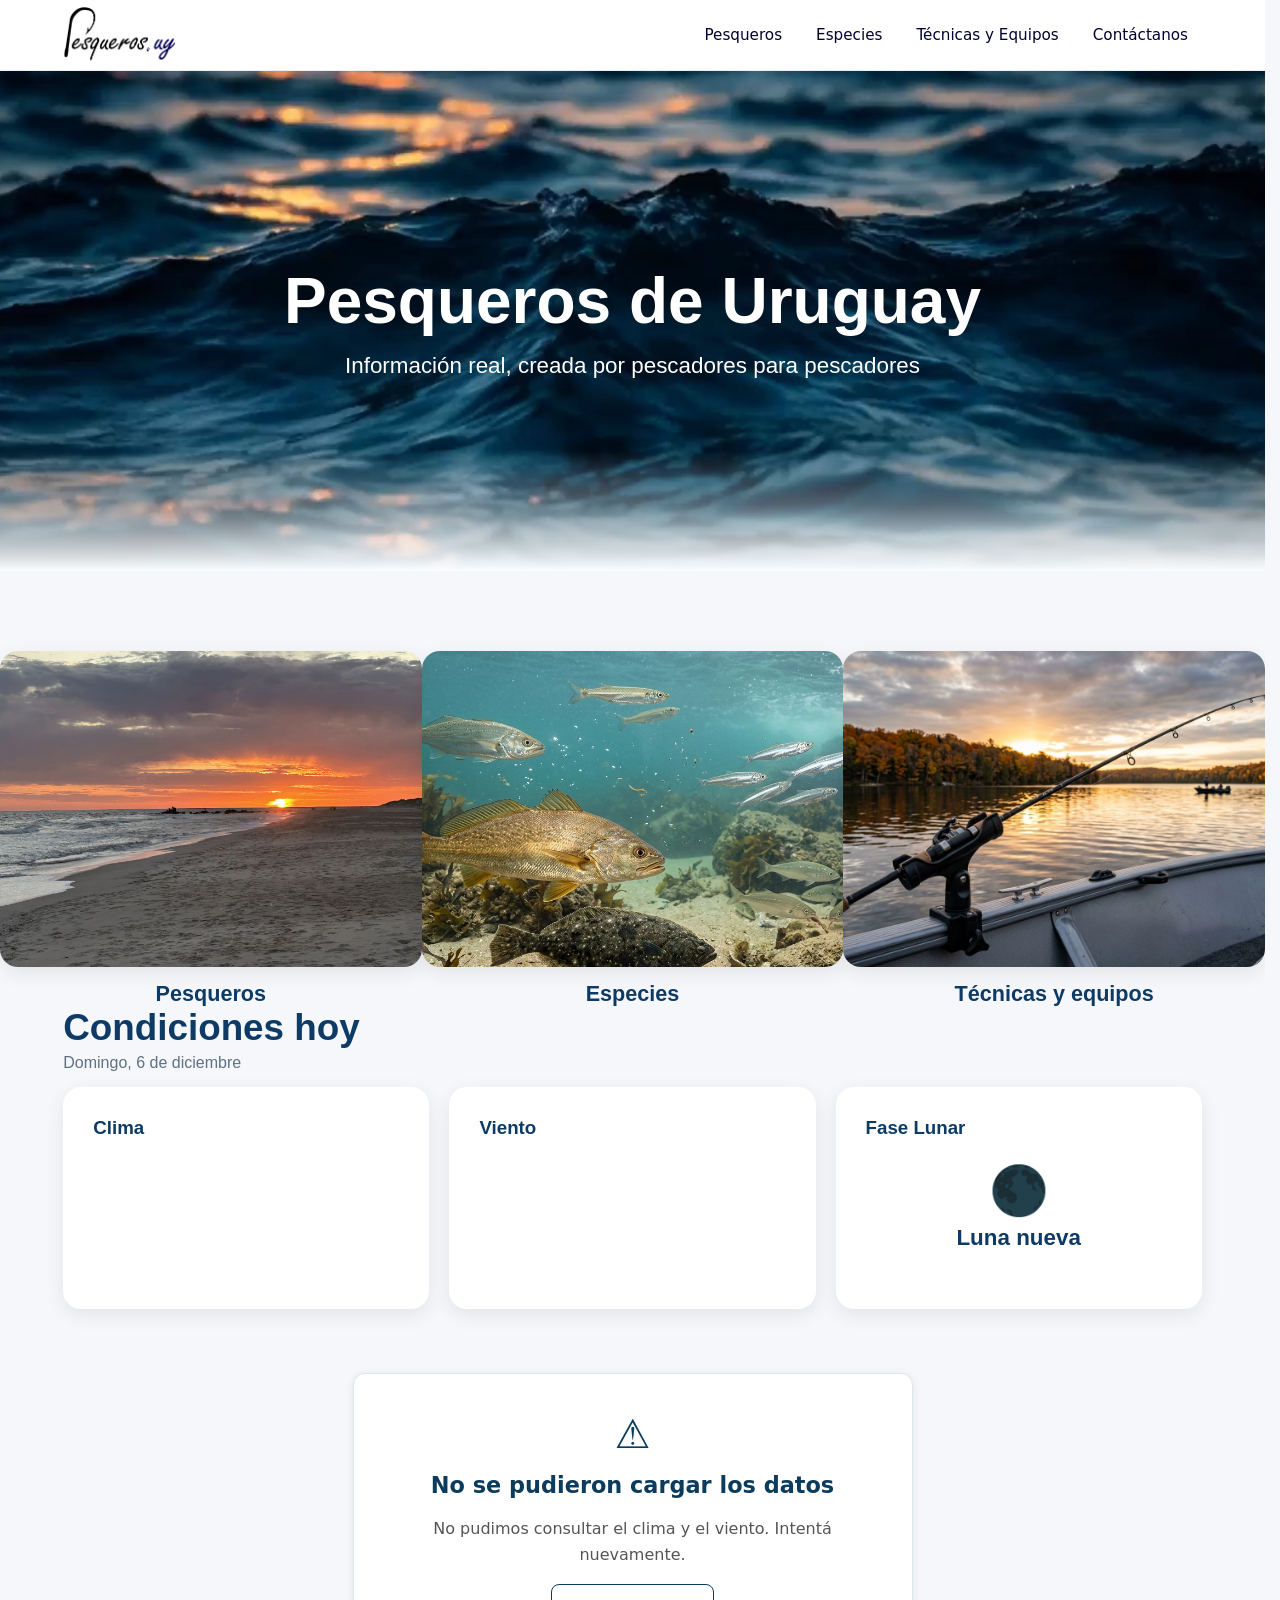
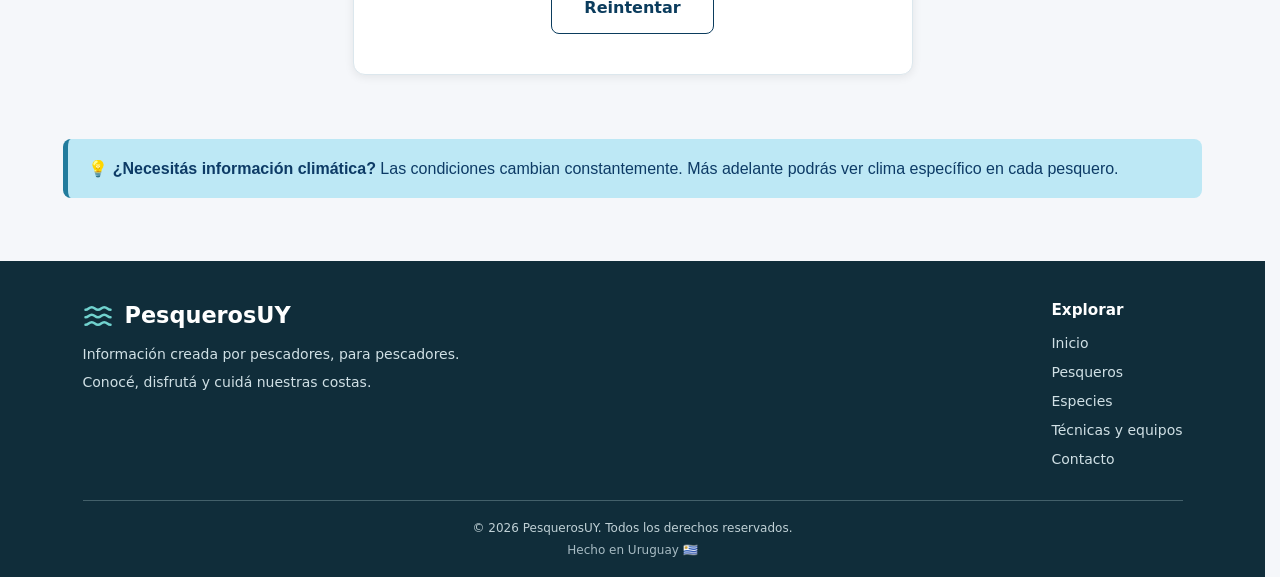
==== index.html @ a1a69962 "Cambios en las cards de index" ====
<!DOCTYPE html>
<html lang="es">

<head>
    <meta charset="UTF-8">
    <meta name="viewport" content="width=device-width, initial-scale=1.0">
    <title>Pesqueros de Uruguay</title>

    <link rel="stylesheet" href="css/home.css">
    <link rel="stylesheet" href="css/navbar.css">
    <link rel="stylesheet" href="css/estado-datos.css">
    <link rel="stylesheet" href="css/footer.css">
</head>

<body>

    <!-- NAVBAR -->
    <header>
        <div id="navbar-container"></div>
    </header>

    <!-- HERO -->

    <section class="hero">

        <video class="hero-video" autoplay muted loop playsinline preload="auto" poster="Fotos/General/hero.webp">
            <source src="video/hero.mp4?v=2" type="video/mp4">
        </video>

        <div class="hero-overlay">
            <h1>Pesqueros de Uruguay</h1>

            <p>
                Información real, creada por pescadores para pescadores
            </p>
        </div>

    </section>


    <!-- EXPLORAR -->


    <div class="explore-grid">

        <a href="pesqueros.html" class="guide-card">
            <div class="guide-image">
                <img src="Fotos/pesqueros/MuellePiedraLisa.webp" alt="" loading="lazy">
            </div>
            <h3>Pesqueros</h3>
        </a>

        <a href="especies.html" class="guide-card">
            <div class="guide-image">
                <img src="Fotos/General/especiesCardIndex.webp" alt="" loading="lazy">
            </div>
            <h3>Especies</h3>
        </a>

        <a href="tecnicas.html" class="guide-card">
            <div class="guide-image">
                <img src="Fotos/General/cardTyE.webp" alt="" loading="lazy">
            </div>
            <h3>Técnicas y equipos</h3>
        </a>

    </div>


    <!-- INFORMACIÓN DEL DÍA -->

    <section class="container">
        <h2>Condiciones hoy</h2>

        <p id="fecha" class="info-date"></p>

        <div class="info-grid">

            <div class="card">
                <h3>Clima</h3>

                <div class="weather-content">
                    <span id="weather-icon">--</span>
                    <strong id="weather-condition">--</strong>
                    <span id="temperature">--°C</span>
                </div>
            </div>

            <div class="card">
                <h3>Viento</h3>

                <div class="wind-content">
                    <div class="wind-direction-group">
                        <strong id="wind-direction">--</strong>
                        <span id="wind-arrow" class="wind-arrow">↑</span>
                    </div>

                    <span class="wind-speed">
                        <span id="wind-speed">--</span> km/h
                    </span>
                </div>
            </div>

            <div class="card">
                <h3>Fase Lunar</h3>

                <div class="moon-content">
                    <span id="moon-icon"></span>
                    <strong id="fase-lunar">Cargando...</strong>
                </div>
            </div>

        </div>
        <div id="estado-meteorologia" role="status" aria-live="polite" hidden></div>



        <div class="alert-box">

            💡 <strong>¿Necesitás información climática?</strong>

            Las condiciones cambian constantemente.
            Más adelante podrás ver clima específico en cada pesquero.

        </div>

    </section>


    <!-- FOOTER -->
    <div id="footer-container"></div>

    <script src="js/datos.js"></script>
    <script src="js/home.js"></script>
    <script src="js/navbar.js"></script>
    <script src="js/footer.js"></script>

</body>

</html>
---- css/home.css ----
*{
    margin:0;
    padding:0;
    box-sizing:border-box;
}

body{
    font-family:Segoe UI, sans-serif;
    background:#f5f7fa;
    color:#0d3b66;
}

.container{
    width:min(1200px,90%);
    margin:auto;
    margin-bottom: 5%;
}

/* Efecto de scroll del hero */

.hero-video {
    transform: translateY(var(--hero-video-y, 0px))
               scale(1.12);
}

.hero-overlay {
    opacity: var(--hero-text-opacity, 1);
    transform: translateY(var(--hero-text-y, 0px));
}

/* Reducir efectos en móviles y para usuarios
   que prefieren menos movimiento */

@media (max-width: 700px),
       (prefers-reduced-motion: reduce) {
    .hero-video,
    .hero-overlay {
        transform: none;
    }

    .hero-overlay {
        opacity: 1;
    }
}


/* Clase que añadiremos con JavaScript para mostrar el menú */


.hero {
    position: relative;
    background-color: #0a3d62;
    height: 500px;
    display: flex;
    justify-content: center;
    align-items: center;
    text-align: center;
    overflow: hidden;
}

.hero-video {
    position: absolute;
    inset: 0;

    width: 100%;
    height: 100%;

    object-fit: cover;
    object-position: center;

    z-index: 0;
}

.hero::after {
  content: "";
  position: absolute;
  left: 0;
  right: 0;
  bottom: 0;
  height: 120px;
  pointer-events: none;
  z-index: 2;
  background: linear-gradient(
    to bottom,
    rgba(238, 242, 244, 0) 0%,
    rgba(238, 242, 244, 0.35) 45%,
    rgba(238, 242, 244, 0.75) 75%,
    #fafdff 100%
  );
}

.hero-overlay {
    position: relative;
    z-index: 2;

    padding: 0 20px;
}

.hero h1{
    color:white;
    font-size:4rem;
}

.hero p{
    color:white;
    margin-top:15px;
    font-size:1.4rem;
}

.intro{
    text-align:center;
    padding:60px 0;
    max-width:900px;
}

section{
    margin-bottom:80px;
}

h2{
    font-size:2.3rem;
    margin-bottom:25px;
    
}

.info-grid{
    display:grid;
    grid-template-columns:repeat(3, 1fr);
    gap:20px;
}


.info-date {
    margin-top: -20px;
    margin-bottom: 15px;
    color: #5f7183;
    font-size: 1rem;
}

.card {
    min-height: 220px;
}

.weather-content,
.wind-content,
.moon-content {
    min-height: 140px;

    display: flex;
    flex-direction: column;
    justify-content: center;
    align-items: center;

    gap: 10px;

    text-align: center;
}


/* CLIMA */

#weather-icon {
    font-size: 3rem;
    line-height: 1;
}

#weather-condition {
    font-size: 1.25rem;
}

#temperature {
    font-size: 1.1rem;
    color: #5f7183;
}


/* VIENTO */

.wind-direction-group {
    display: flex;
    align-items: center;
    gap: 12px;
}

#wind-direction,
.wind-arrow {
    font-size: 2.5rem;
    font-weight: 700;
    line-height: 1;
}

.wind-arrow {
    display: inline-block;
    transform-origin: center;
}

.wind-speed {
    font-size: 1.1rem;
    color: #5f7183;
}


/* LUNA */

#moon-icon {
    font-size: 3rem;
    line-height: 1;
}

#fase-lunar {
    font-size: 1.4rem;
}

.card{
    background:white;
    padding:30px;
    border-radius:18px;

    box-shadow:
    0 6px 20px rgba(0,0,0,.08);
}

.alert-box{
    margin-top:25px;

    background:#bde8f5;

    border-left:5px solid #227c9d;

    padding:20px;

    border-radius:8px;
}



/* CARDS EXPLORAR */

.explore-grid {
    display: grid;
    grid-template-columns: repeat(3, minmax(0, 1fr));
}

.guide-card {
    display: block;
    color: #0d3b66;
    text-decoration: none;
}

.guide-image {
    aspect-ratio: 4 / 3;
    overflow: hidden;
    border-radius: 18px;
    box-shadow: 0 6px 20px rgba(0, 0, 0, 0.08);
}

.guide-image img {
    display: block;
    width: 100%;
    height: 100%;
    object-fit: cover;
    transition: transform 0.5s ease;
}

.guide-card h3 {
    margin: 14px 0 0;
    text-align: center;
    font-size: 1.35rem;
    font-weight: 600;
}

/* Efecto zoom */
@media (hover: hover) and (pointer: fine) {
    .guide-card:hover .guide-image img {
        transform: scale(1.07);
    }

    .guide-card:hover h3 {
        color: #227c9d;
    }
}

/* Navegación con teclado */
.guide-card:focus-visible {
    outline: 3px solid #227c9d;
    outline-offset: 5px;
    border-radius: 18px;
}

/* Responsive */
@media (max-width: 900px) {
    .explore-grid {
        grid-template-columns: repeat(2, minmax(0, 1fr));
        gap: 20px;
    }
}

@media (max-width: 600px) {
    .explore-grid {
        grid-template-columns: 1fr;
    }
}

/* Accesibilidad */
@media (prefers-reduced-motion: reduce) {
    .guide-image img {
        transition: none;
    }

    .guide-card:hover .guide-image img {
        transform: none;
    }
}



@media(max-width:900px){

    .hero h1{
        font-size:2.5rem;
    }

    .info-grid{
        grid-template-columns:1fr;
    }

}

@media (max-width: 600px) {

    .container {
        width: 92%;
    }

    .hero {
        height: 380px;
        padding: 0 20px;
    }

    .hero h1 {
        font-size: 2rem;
        line-height: 1.15;
    }

    .hero p {
        font-size: 1.05rem;
    }

    .intro {
        padding: 40px 0;
    }

    section {
        margin-bottom: 50px;
    }

    h2 {
        font-size: 1.8rem;
        margin-bottom: 20px;
    }

    .card {
        padding: 20px;
    }

    .departamento-card {
        padding: 20px;
    }
}
---- css/navbar.css ----
html {
    scrollbar-gutter: stable;
}

/* --- Reset y Variables básicas --- */
[hidden] {
    display: none !important;
}

:root {
    --color-primary: #0a3d62;
    /* El azul oscuro de tu texto */
    --color-border: #eceff1;
    /* El gris sutil de las líneas divisorias */
    --bg-white: #ffffff;
}

/* Reset general */
*, *::before, *::after {
    box-sizing: border-box;
}

html, body {
    margin: 0;
}

body {
    padding: 0;
}

#navbar-container {
    margin: 0;
    box-shadow: 0 2px 5px rgba(0, 0, 0, 0.08);
}

.main-header {
    position: relative;
    display: flex;
    align-items: center;

    padding: 6px clamp(20px, 5vw, 70px);

    background-color: var(--bg-white);
    border-bottom: 1px solid var(--color-border);

    font-family: system-ui, -apple-system, BlinkMacSystemFont,
        'Segoe UI', Roboto, Oxygen, Ubuntu, Cantarell,
        'Open Sans', 'Helvetica Neue', sans-serif;

    z-index: 100;
}

/* --- Logo --- */
.logo-container {
    flex-shrink: 0;
}

.logo-container a {
    display: flex;
    align-items: center;
}

.logo {
    display: block;
    width: auto;
    height: 58px;

    transition: transform 0.2s ease;
}

.logo:hover {
    transform: scale(1.03);
}

.logo:hover {
    cursor: pointer;
    transform: scale(1.05);

}

/* --- Botón Hamburguesa Estilo Recuadro --- */
.menu-toggle {
    background: transparent;
    border: 2px solid #000000;
    border-radius: 6px;
    padding: 8px 10px;
    cursor: pointer;

    display: none;

    align-items: center;
    justify-content: center;
    transition: all 0.2s ease;
}

.burger-icon {
    width: 22px;
    height: 16px;
    display: flex;
    flex-direction: column;
    justify-content: space-between;
    position: relative;
}

.bar {
    width: 100%;
    height: 2px;
    background-color: var(--color-primary);
    transition: all 0.3s ease;
}

/* --- Animación a la "X" al abrir --- */
.menu-toggle.active .bar:nth-child(1) {
    transform: translateY(7px) rotate(45deg);
}

.menu-toggle.active .bar:nth-child(2) {
    opacity: 0;
}

.menu-toggle.active .bar:nth-child(3) {
    transform: translateY(-7px) rotate(-45deg);
}

/* --- Menú Desplegable (Cae desde arriba) --- */
.nav-menu {
    position: static;

    width: auto;
    max-height: none;
    overflow: visible;
    margin-left: auto;

    background-color: transparent;
    box-shadow: none;
}

/* Cuando se activa, toma la altura necesaria para mostrar los links */
.nav-menu.active {
    max-height: 300px;
    /* Ajustalo según el espacio de tus links */
}

.nav-menu ul {
    display: flex;
    align-items: center;
    gap: 0.5rem;

    list-style: none;
    margin: 0;
    padding: 0;
}

.nav-menu ul li {
    border-bottom: none;
}

.nav-menu ul li a {
    display: block;
    padding: 10px 13px;

    text-decoration: none;
    color: #000330;

    font-size: 0.95rem;
    font-weight: 500;

    white-space: nowrap;

    border-radius: 6px;

    transition:
        background 0.2s ease,
        color 0.2s ease;
}

/* Efecto hover opcional */
.nav-menu ul li a:hover {
    background-color: #f8f9fa;
    color: var(--color-primary);
}

@media (max-width: 900px) {

    .main-header {
        justify-content: space-between;
        padding: 5px 15px;
    }

    .logo {
        height: 52px;
    }

    .menu-toggle {
        display: flex;
    }

    .nav-menu {
        position: absolute;
        top: 100%;
        left: 0;

        width: 100%;
        max-height: 0;
        overflow: hidden;

        margin-left: 0;

        background-color: var(--bg-white);

        box-shadow: 0 4px 6px rgba(0, 0, 0, 0.05);

        transition: max-height 0.3s ease-in-out;
    }

    .nav-menu.active {
        max-height: 300px;
    }

    .nav-menu ul {
        display: block;
    }

    .nav-menu ul li {
        border-bottom: 1px solid var(--color-border);
    }

    .nav-menu ul li a {
        padding: 18px 25px;
        border-radius: 0;
    }
}
---- css/estado-datos.css ----
/* Estados compartidos: paleta, bordes y botones de las cards y listados. */
.estado-datos {
    --estado-azul: #0b3c5d;
    box-sizing: border-box;
    display: flex;
    flex-direction: column;
    align-items: center;
    gap: 1rem;
    width: min(560px, calc(100% - 2rem));
    margin: clamp(2rem, 6vw, 4rem) auto;
    padding: clamp(1.5rem, 5vw, 2.5rem);
    background: var(--bg-white, #fff);
    border: 1px solid #dce7ed;
    border-radius: 12px;
    box-shadow: 0 2px 10px rgba(0, 0, 0, 0.08);
    color: var(--estado-azul);
    font-family: system-ui, -apple-system, BlinkMacSystemFont, "Segoe UI", Roboto, Arial, sans-serif;
    text-align: center;
    overflow-wrap: anywhere;
}

.estado-datos[hidden] {
    display: none !important;
}

.estado-datos--carga {
    min-height: 220px;
    justify-content: center;
    background: transparent;
    border: 0;
    box-shadow: none;
}

.estado-datos__icono {
    font-size: 2.5rem;
    line-height: 1;
}

.estado-datos__pez {
    display: flex;
    justify-content: center;
    align-items: center;
    max-width: 100%;
}

.estado-datos__pez-svg {
    display: block;
    width: 110px;
    max-width: 100%;
    height: auto;
    transform-origin: center;
    animation: estado-datos-nadar 2.8s ease-in-out infinite;
}

.estado-datos__pez-cuerpo { fill: #1f7a8c; }
.estado-datos__pez-aleta { fill: #155e75; }
.estado-datos__pez-ojo { fill: #0f172a; }

.estado-datos__pez-cola {
    fill: #155e75;
    transform-box: view-box;
    transform-origin: 30px 45px;
    animation: estado-datos-cola 0.9s ease-in-out infinite;
}

.estado-datos__pez-boca {
    fill: none;
    stroke: #0f172a;
    stroke-width: 2.2;
    stroke-linecap: round;
}

.estado-datos__spinner {
    width: 28px;
    height: 28px;
    border: 3px solid #dce7ed;
    border-top-color: var(--estado-azul);
    border-radius: 50%;
    animation: estado-datos-girar 0.9s linear infinite;
}

.estado-datos__titulo {
    margin: 0;
    color: var(--estado-azul);
    font-size: clamp(1.2rem, 3vw, 1.4rem);
    line-height: 1.35;
    font-weight: 600;
}

.estado-datos__texto {
    margin: 0;
    color: #555;
    font-size: 1rem;
    line-height: 1.6;
}

.estado-datos__accion {
    display: inline-flex;
    align-items: center;
    justify-content: center;
    max-width: 100%;
    min-height: 44px;
    padding: 0.8rem 2rem;
    border: 1px solid var(--estado-azul);
    border-radius: 8px;
    background: transparent;
    color: var(--estado-azul);
    font: inherit;
    font-weight: 600;
    line-height: 1.4;
    text-decoration: none;
    cursor: pointer;
    transition: background-color 0.2s ease, color 0.2s ease;
}

.estado-datos__accion:hover {
    background: var(--estado-azul);
    color: white;
}

.estado-datos__accion:focus-visible {
    outline: 3px solid #16739a;
    outline-offset: 4px;
}


@keyframes estado-datos-girar {
    to { transform: rotate(360deg); }
}

@keyframes estado-datos-nadar {
    0%, 50%, 100% { transform: translate(0, 0) rotate(0deg); }
    25% { transform: translate(4px, -2px) rotate(1deg); }
    75% { transform: translate(-4px, 2px) rotate(-1deg); }
}

@keyframes estado-datos-cola {
    0%, 50%, 100% { transform: rotate(0deg); }
    25% { transform: rotate(6deg); }
    75% { transform: rotate(-6deg); }
}

@media (max-width: 480px) {
    .estado-datos__accion {
        width: 100%;
        padding-inline: 1rem;
    }
}

@media (prefers-reduced-motion: reduce) {
    .estado-datos__spinner,
    .estado-datos__pez-svg,
    .estado-datos__pez-cola { animation: none; }
    .estado-datos__accion { transition: none; }
}

[hidden] {
    display: none !important;
}
---- css/footer.css ----
/* FOOTER */
.site-footer {
    background-color: #102D3A;
    color: #D0E0E5;
    font-family: system-ui, sans-serif;
    padding: 40px 24px 20px;
}

.footer-inner {
    max-width: 1100px;
    margin: 0 auto;
}

/* Contenido principal */
.footer-main {
    display: grid;
    grid-template-columns: 1fr auto;
    gap: 60px;
    padding-bottom: 32px;
}

/* Identidad */
.footer-brand {
    display: flex;
    align-items: center;
    gap: 12px;
    margin-bottom: 12px;
}

.footer-brand svg {
    width: 30px;
    height: 30px;
    color: #71D2CE;
    flex-shrink: 0;
}

.site-footer .footer-brand h2 {
    color: #FFFFFF;
    font-size: 1.4rem;
    font-weight: 700;
    line-height: 1.3;
    margin: 0;
}

.site-footer .footer-about p {
    color: #D0E0E5;
    font-size: 0.875rem;
    line-height: 1.6;
    margin: 0 0 6px;
}

/* Navegación */
.site-footer .footer-nav h2 {
    color: #FFFFFF;
    font-size: 0.95rem;
    font-weight: 600;
    margin: 0 0 14px;
}

.footer-nav ul {
    list-style: none;
    margin: 0;
    padding: 0;
    display: flex;
    flex-direction: column;
    gap: 10px;
}

.footer-nav li {
    margin: 0;
    padding: 0;
}

.site-footer .footer-nav a {
    color: #D0E0E5;
    text-decoration: none;
    font-size: 0.875rem;
    transition: color 0.2s ease;
}

.site-footer .footer-nav a:hover,
.site-footer .footer-nav a:focus-visible {
    color: #71D2CE;
}

/* Derechos de autor */
.footer-bottom {
    border-top: 1px solid #43606A;
    padding-top: 20px;
    text-align: center;
}

.site-footer .footer-bottom p {
    color: #C0D1D6;
    font-size: 0.75rem;
    margin: 0 0 8px;
}

.site-footer .footer-bottom p:last-child {
    color: #A7BBC3;
    margin-bottom: 0;
}

/* Responsive */
@media (max-width: 600px) {
    .site-footer {
        padding: 34px 20px 20px;
    }

    .footer-main {
        grid-template-columns: 1fr;
        gap: 28px;
    }
}
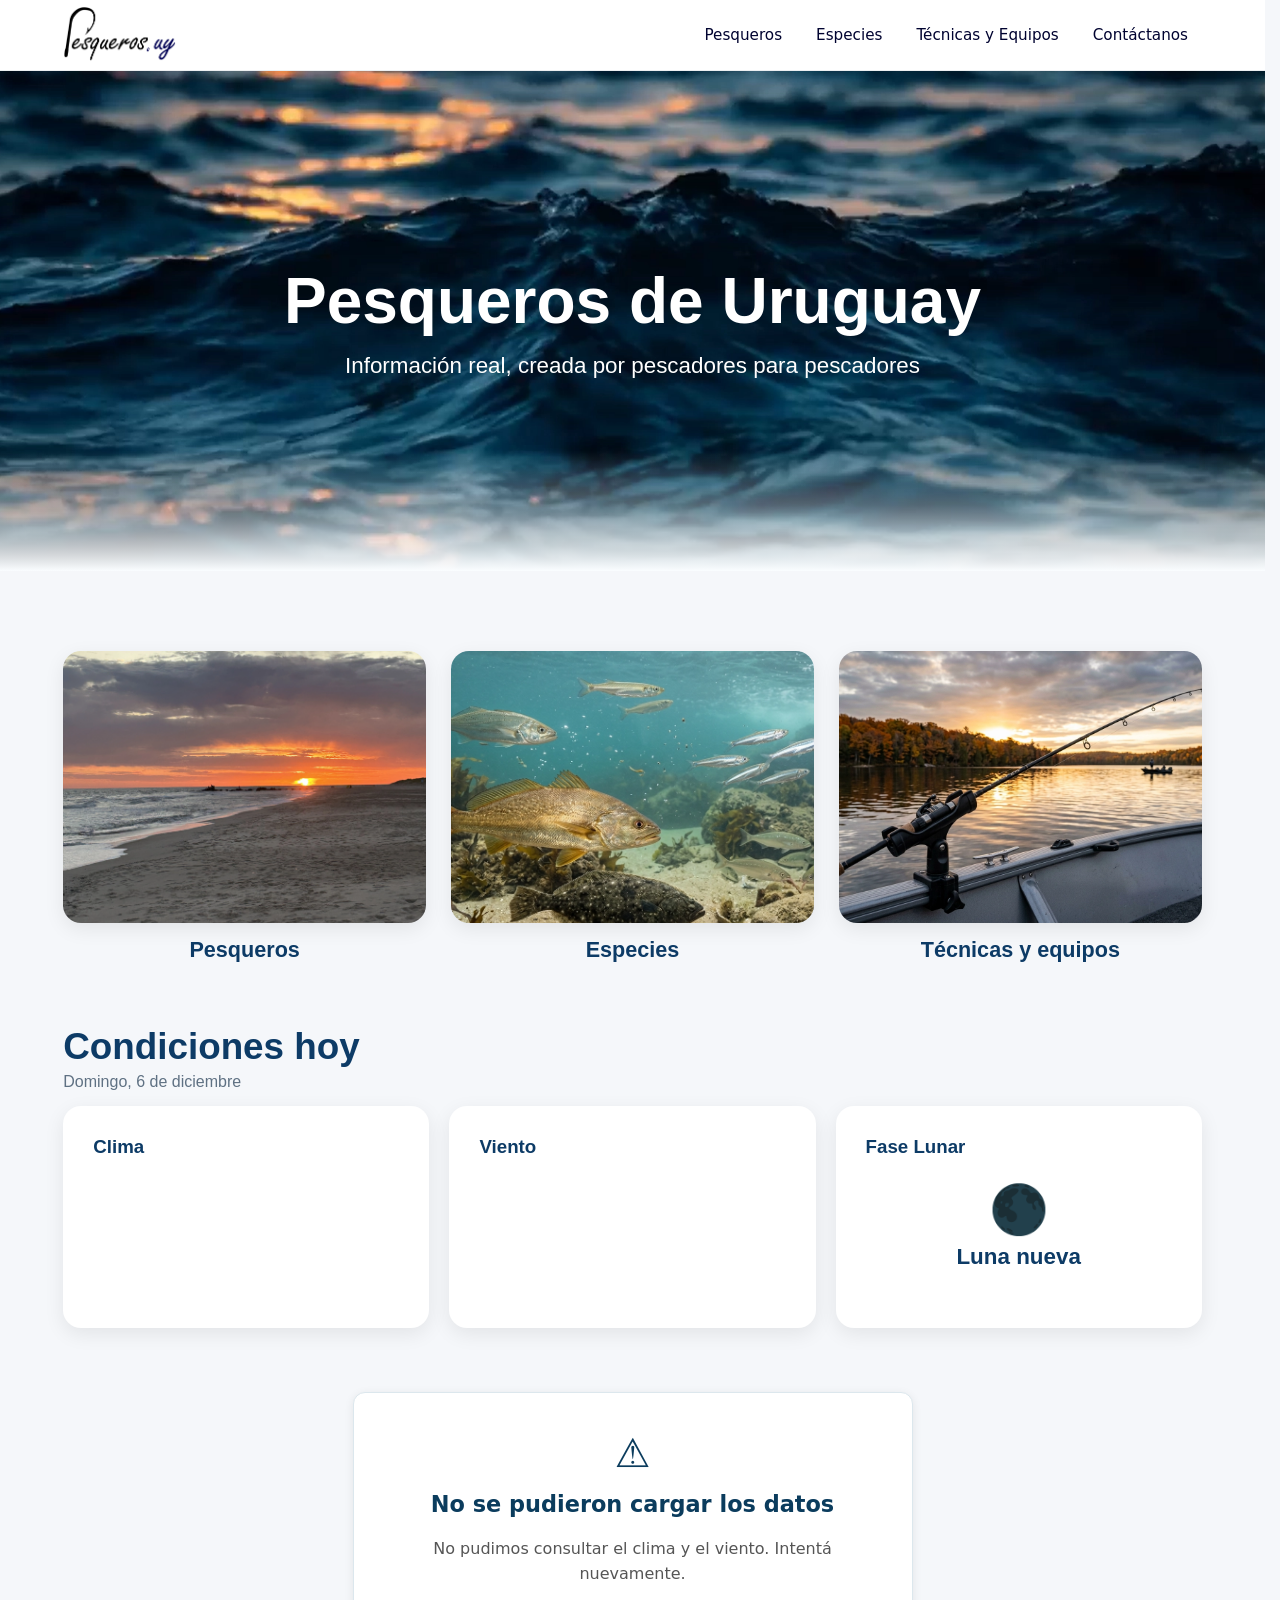
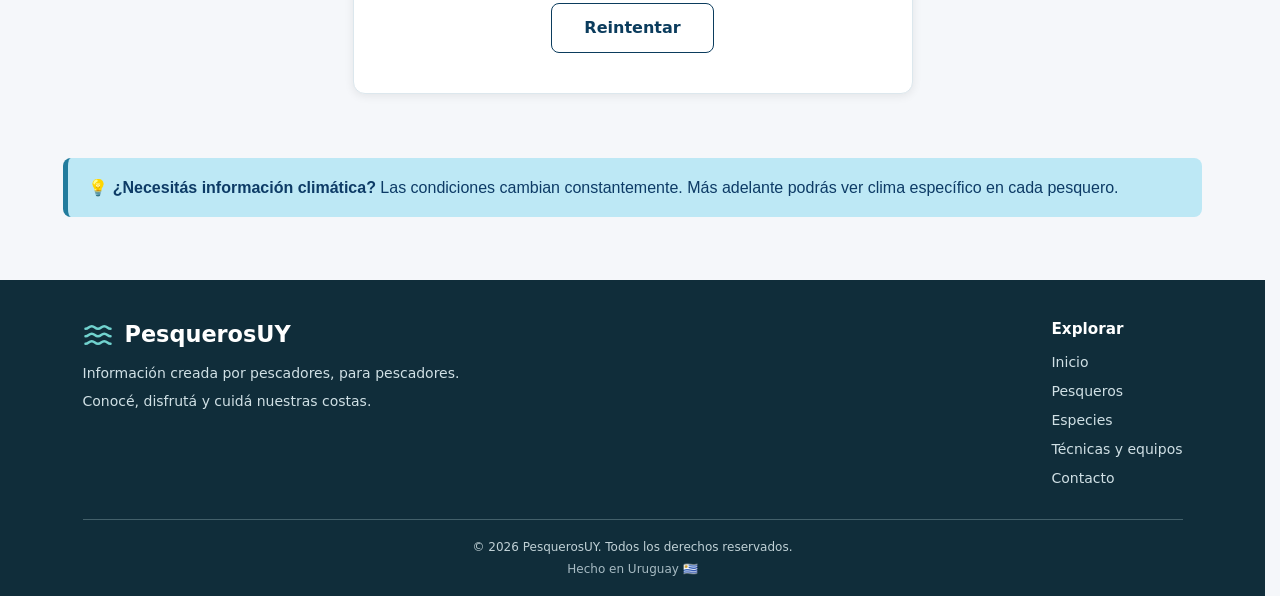
==== commit 4e3c2cc0: "Cambios cards de index" ====
--- a/index.html
+++ b/index.html
@@ -39,7 +39,7 @@
 
 
     <!-- EXPLORAR -->
-
+<section class="container">
 
     <div class="explore-grid">
 
@@ -65,6 +65,7 @@
         </a>
 
     </div>
+    </section>
 
 
     <!-- INFORMACIÓN DEL DÍA -->
--- a/css/home.css
+++ b/css/home.css
@@ -107,12 +107,6 @@
     font-size:1.4rem;
 }
 
-.intro{
-    text-align:center;
-    padding:60px 0;
-    max-width:900px;
-}
-
 section{
     margin-bottom:80px;
 }
@@ -222,23 +216,18 @@
 
 .alert-box{
     margin-top:25px;
-
     background:#bde8f5;
-
     border-left:5px solid #227c9d;
-
     padding:20px;
-
     border-radius:8px;
 }
-
-
 
 /* CARDS EXPLORAR */
 
 .explore-grid {
     display: grid;
     grid-template-columns: repeat(3, minmax(0, 1fr));
+    gap: 25px;
 }
 
 .guide-card {
@@ -346,9 +335,6 @@
         font-size: 1.05rem;
     }
 
-    .intro {
-        padding: 40px 0;
-    }
 
     section {
         margin-bottom: 50px;
@@ -363,7 +349,4 @@
         padding: 20px;
     }
 
-    .departamento-card {
-        padding: 20px;
-    }
 }
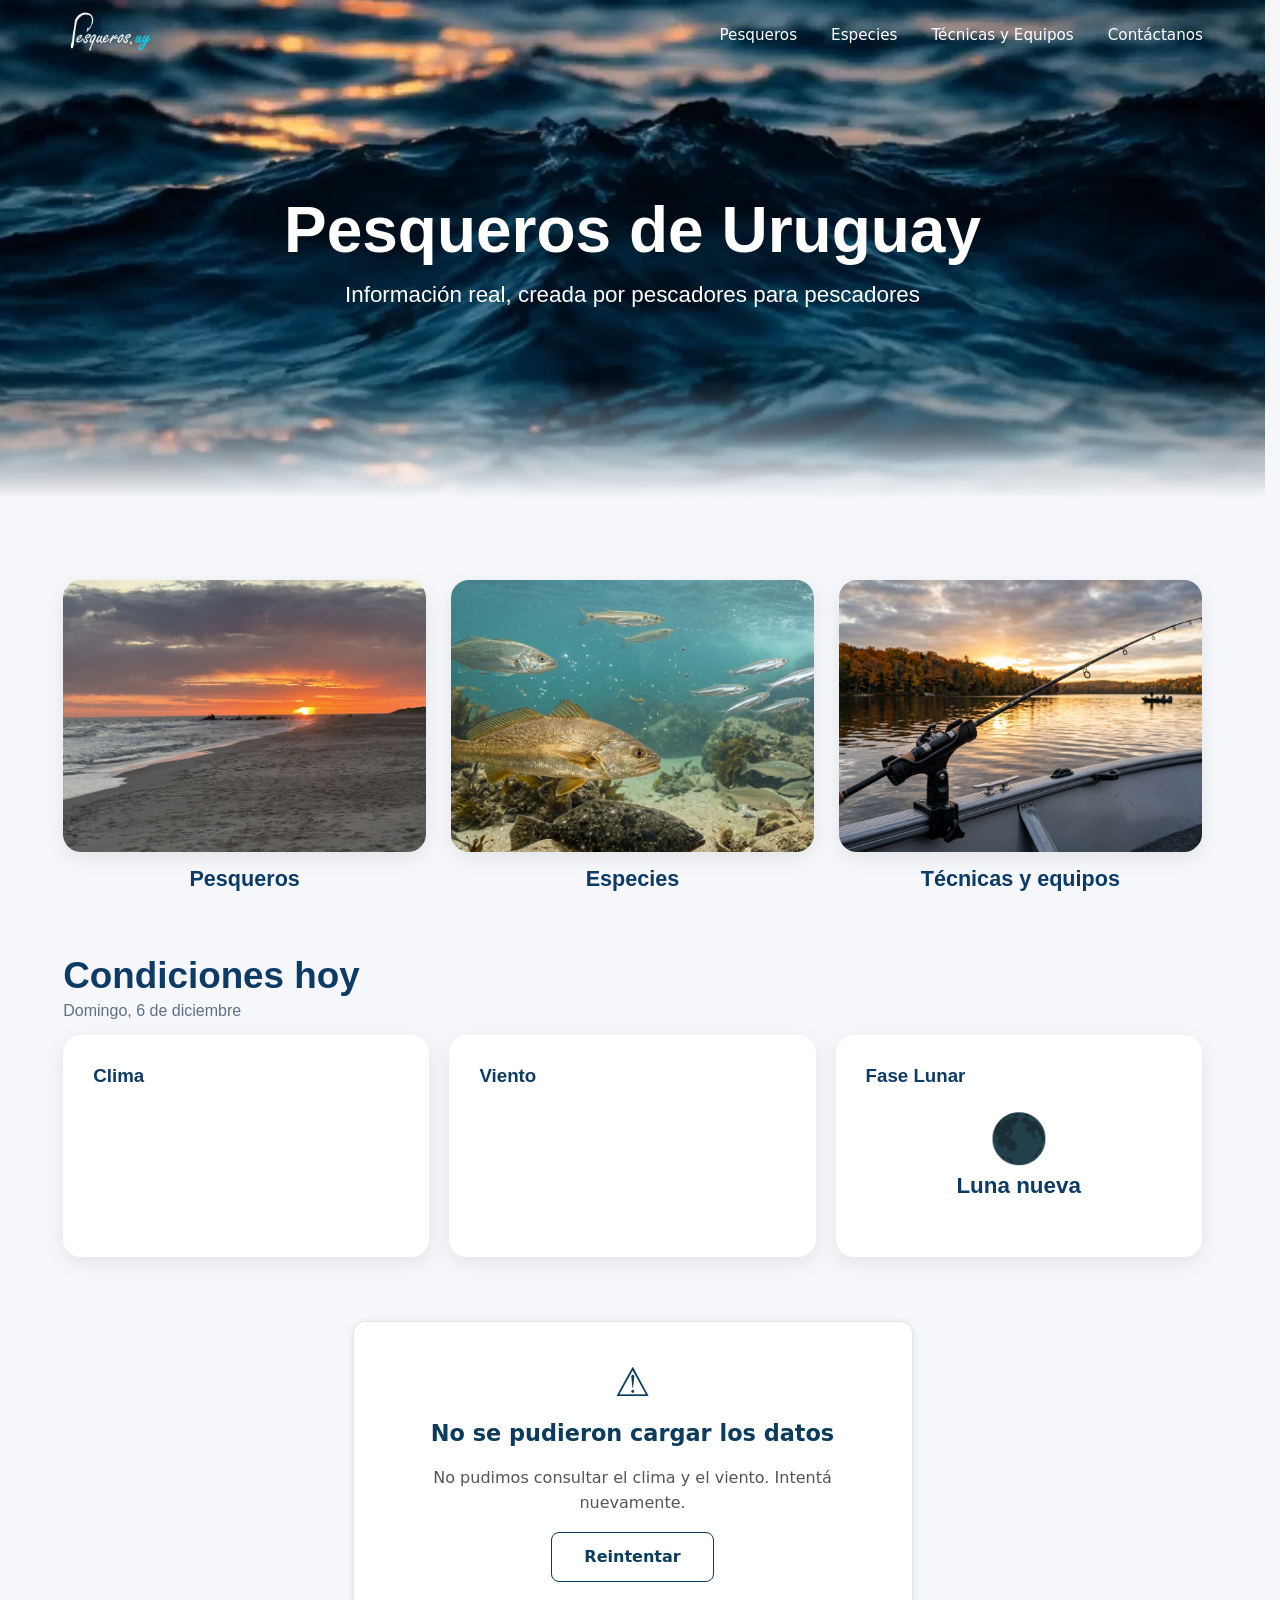
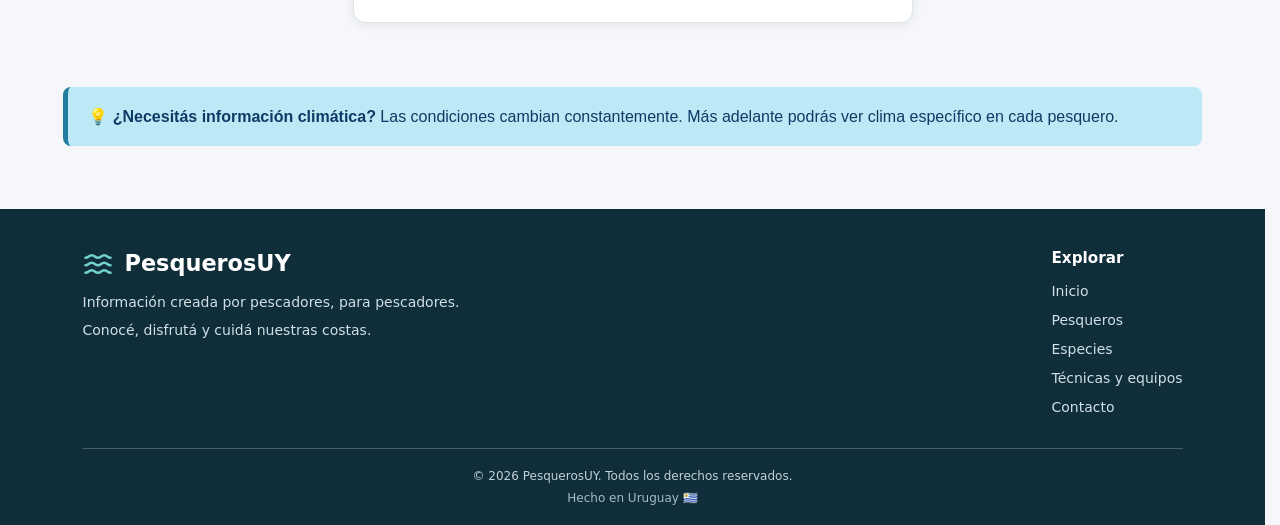
==== commit 18d54174: "Mejora de navbar" ====
--- a/index.html
+++ b/index.html
@@ -12,7 +12,7 @@
     <link rel="stylesheet" href="css/footer.css">
 </head>
 
-<body>
+<body class="home-page">
 
     <!-- NAVBAR -->
     <header>
--- a/css/home.css
+++ b/css/home.css
@@ -82,10 +82,10 @@
   z-index: 2;
   background: linear-gradient(
     to bottom,
-    rgba(238, 242, 244, 0) 0%,
-    rgba(238, 242, 244, 0.35) 45%,
-    rgba(238, 242, 244, 0.75) 75%,
-    #fafdff 100%
+    rgba(245, 247, 250, 0) 0%,
+    rgba(245, 247, 250, 0.35) 45%,
+    rgba(245, 247, 250, 0.75) 75%,
+    #f5f7fa 98%
   );
 }
 
--- a/css/navbar.css
+++ b/css/navbar.css
@@ -2,20 +2,17 @@
     scrollbar-gutter: stable;
 }
 
-/* --- Reset y Variables básicas --- */
 [hidden] {
     display: none !important;
 }
 
 :root {
     --color-primary: #0a3d62;
-    /* El azul oscuro de tu texto */
     --color-border: #eceff1;
-    /* El gris sutil de las líneas divisorias */
     --bg-white: #ffffff;
-}
-
-/* Reset general */
+    --navbar-background: #102D3A;
+}
+
 *, *::before, *::after {
     box-sizing: border-box;
 }
@@ -28,29 +25,41 @@
     padding: 0;
 }
 
+/* Posicionar el header externo conserva el espacio en las páginas internas. */
+.navbar-shell {
+    position: sticky;
+    top: 0;
+    z-index: 100;
+}
+
+.home-page .navbar-shell {
+    position: fixed;
+    inset: 0 0 auto;
+}
+
 #navbar-container {
     margin: 0;
-    box-shadow: 0 2px 5px rgba(0, 0, 0, 0.08);
 }
 
 .main-header {
     position: relative;
     display: flex;
     align-items: center;
-
     padding: 6px clamp(20px, 5vw, 70px);
-
-    background-color: var(--bg-white);
-    border-bottom: 1px solid var(--color-border);
-
+    color: #ffffff;
+    background-color: var(--navbar-background);
+    box-shadow: 0 2px 5px rgba(0, 0, 0, 0.08);
     font-family: system-ui, -apple-system, BlinkMacSystemFont,
         'Segoe UI', Roboto, Oxygen, Ubuntu, Cantarell,
         'Open Sans', 'Helvetica Neue', sans-serif;
-
-    z-index: 100;
-}
-
-/* --- Logo --- */
+    transition: background-color 0.3s ease, color 0.3s ease, box-shadow 0.3s ease;
+}
+
+.home-page .main-header:not(.nav-scrolled) {
+    background-color: transparent;
+    box-shadow: none;
+}
+
 .logo-container {
     flex-shrink: 0;
 }
@@ -58,39 +67,31 @@
 .logo-container a {
     display: flex;
     align-items: center;
+    border-radius: 6px;
 }
 
 .logo {
     display: block;
     width: auto;
     height: 58px;
-
     transition: transform 0.2s ease;
 }
 
 .logo:hover {
-    transform: scale(1.03);
-}
-
-.logo:hover {
+    transform: scale(1.05);
+}
+
+.menu-toggle {
+    display: none;
+    align-items: center;
+    justify-content: center;
+    padding: 8px 10px;
+    color: inherit;
+    background: transparent;
+    border: 2px solid currentColor;
+    border-radius: 6px;
     cursor: pointer;
-    transform: scale(1.05);
-
-}
-
-/* --- Botón Hamburguesa Estilo Recuadro --- */
-.menu-toggle {
-    background: transparent;
-    border: 2px solid #000000;
-    border-radius: 6px;
-    padding: 8px 10px;
-    cursor: pointer;
-
-    display: none;
-
-    align-items: center;
-    justify-content: center;
-    transition: all 0.2s ease;
+    transition: background-color 0.2s ease, color 0.2s ease;
 }
 
 .burger-icon {
@@ -105,11 +106,10 @@
 .bar {
     width: 100%;
     height: 2px;
-    background-color: var(--color-primary);
-    transition: all 0.3s ease;
-}
-
-/* --- Animación a la "X" al abrir --- */
+    background-color: currentColor;
+    transition: transform 0.3s ease, opacity 0.3s ease;
+}
+
 .menu-toggle.active .bar:nth-child(1) {
     transform: translateY(7px) rotate(45deg);
 }
@@ -122,66 +122,43 @@
     transform: translateY(-7px) rotate(-45deg);
 }
 
-/* --- Menú Desplegable (Cae desde arriba) --- */
 .nav-menu {
-    position: static;
-
-    width: auto;
-    max-height: none;
-    overflow: visible;
     margin-left: auto;
-
-    background-color: transparent;
-    box-shadow: none;
-}
-
-/* Cuando se activa, toma la altura necesaria para mostrar los links */
-.nav-menu.active {
-    max-height: 300px;
-    /* Ajustalo según el espacio de tus links */
 }
 
 .nav-menu ul {
     display: flex;
     align-items: center;
     gap: 0.5rem;
-
     list-style: none;
     margin: 0;
     padding: 0;
 }
 
-.nav-menu ul li {
-    border-bottom: none;
-}
-
 .nav-menu ul li a {
     display: block;
     padding: 10px 13px;
-
+    color: inherit;
     text-decoration: none;
-    color: #000330;
-
     font-size: 0.95rem;
     font-weight: 500;
-
     white-space: nowrap;
-
     border-radius: 6px;
-
-    transition:
-        background 0.2s ease,
-        color 0.2s ease;
-}
-
-/* Efecto hover opcional */
-.nav-menu ul li a:hover {
-    background-color: #f8f9fa;
-    color: var(--color-primary);
+    transition: background-color 0.2s ease, color 0.2s ease;
+}
+
+.nav-menu a:hover,
+.menu-toggle:hover {
+    background-color: rgba(255, 255, 255, 0.15);
+}
+
+.main-header a:focus-visible,
+.menu-toggle:focus-visible {
+    outline: 3px solid #5ee0f2;
+    outline-offset: 3px;
 }
 
 @media (max-width: 900px) {
-
     .main-header {
         justify-content: space-between;
         padding: 5px 15px;
@@ -199,34 +176,55 @@
         position: absolute;
         top: 100%;
         left: 0;
-
         width: 100%;
         max-height: 0;
         overflow: hidden;
-
+        visibility: hidden;
         margin-left: 0;
-
-        background-color: var(--bg-white);
-
-        box-shadow: 0 4px 6px rgba(0, 0, 0, 0.05);
-
-        transition: max-height 0.3s ease-in-out;
+        background-color: var(--navbar-background);
+        box-shadow: 0 4px 6px rgba(0, 0, 0, 0.15);
+        transition: max-height 0.3s ease-in-out, visibility 0.3s,
+            background-color 0.3s ease;
+    }
+
+    /* Sin soporte de blur se conserva el fondo sólido para asegurar contraste. */
+    @supports (backdrop-filter: blur(8px)) or (-webkit-backdrop-filter: blur(8px)) {
+        .home-page .main-header:not(.nav-scrolled) .nav-menu {
+            background-color: rgba(16, 45, 58, 0.78);
+            -webkit-backdrop-filter: blur(8px);
+            backdrop-filter: blur(8px);
+        }
     }
 
     .nav-menu.active {
-        max-height: 300px;
+        max-height: min(400px, calc(100dvh - 100%));
+        overflow-y: auto;
+        visibility: visible;
     }
 
     .nav-menu ul {
         display: block;
-    }
-
-    .nav-menu ul li {
-        border-bottom: 1px solid var(--color-border);
+        padding: 4px;
+    }
+
+    .nav-menu ul li + li {
+        border-top: 1px solid rgba(255, 255, 255, 0.2);
     }
 
     .nav-menu ul li a {
-        padding: 18px 25px;
+        padding: 18px 21px;
         border-radius: 0;
-    }
-}
+        white-space: normal;
+    }
+}
+
+@media (prefers-reduced-motion: reduce) {
+    .main-header,
+    .logo,
+    .menu-toggle,
+    .bar,
+    .nav-menu,
+    .nav-menu ul li a {
+        transition: none;
+    }
+}
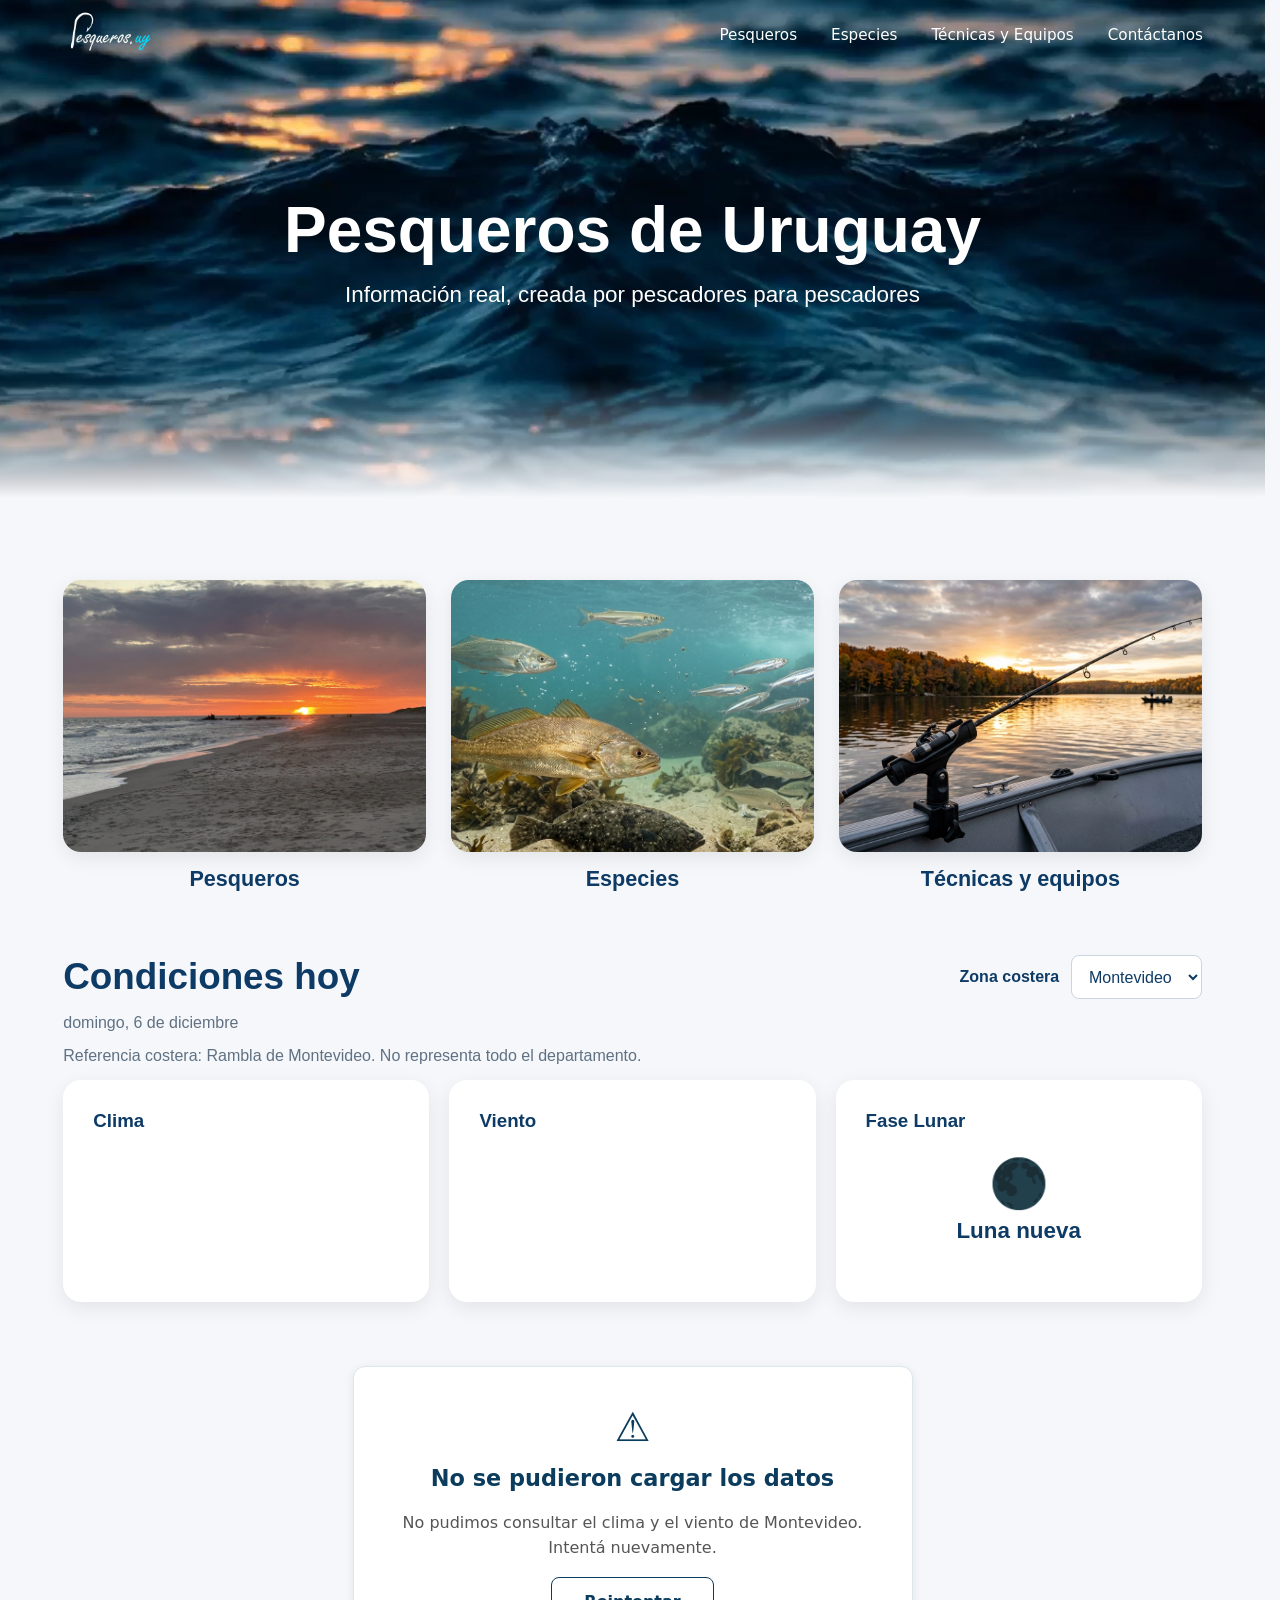
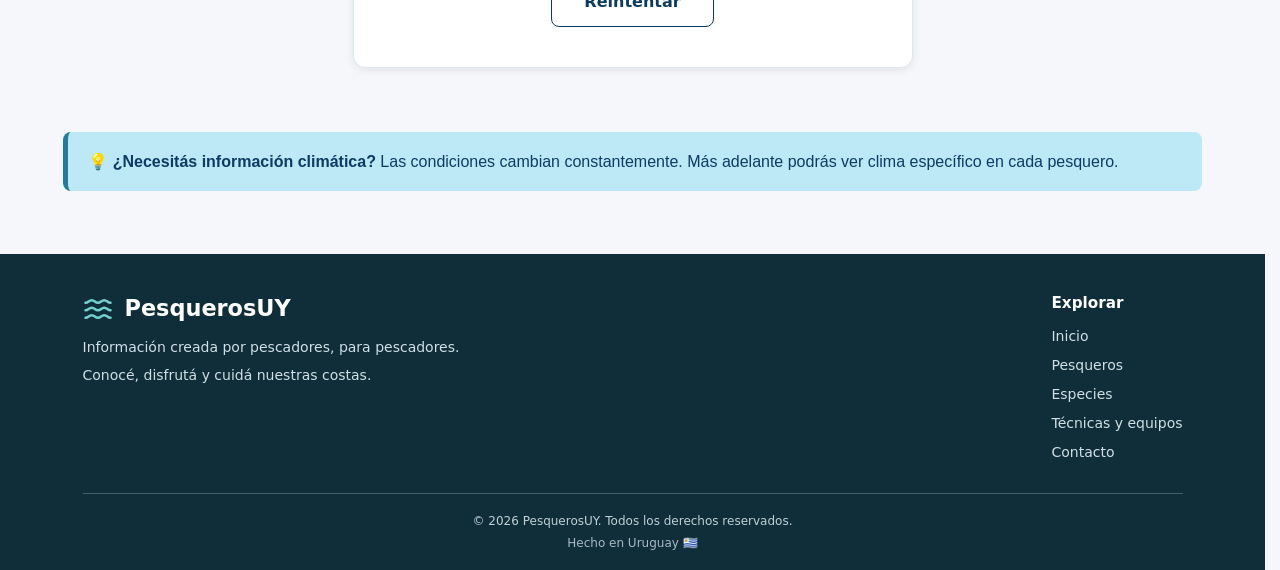
==== commit 0e659515: "Seleccion de departamante en index" ====
--- a/index.html
+++ b/index.html
@@ -71,9 +71,21 @@
     <!-- INFORMACIÓN DEL DÍA -->
 
     <section class="container">
-        <h2>Condiciones hoy</h2>
+        <div class="conditions-header">
+            <h2>Condiciones hoy</h2>
+            <div class="weather-zone">
+                <label for="zona-clima">Zona costera</label>
+                <select id="zona-clima" aria-describedby="referencia-clima">
+                    <option value="Montevideo">Montevideo</option>
+                    <option value="Canelones">Canelones</option>
+                    <option value="Maldonado">Maldonado</option>
+                    <option value="Rocha">Rocha</option>
+                </select>
+            </div>
+        </div>
 
         <p id="fecha" class="info-date"></p>
+        <p id="referencia-clima" class="weather-reference"></p>
 
         <div class="info-grid">
 
@@ -132,6 +144,8 @@
     <div id="footer-container"></div>
 
     <script src="js/datos.js"></script>
+    <script src="js/temporadas.js"></script>
+    <script src="js/meteorologia.js"></script>
     <script src="js/home.js"></script>
     <script src="js/navbar.js"></script>
     <script src="js/footer.js"></script>
--- a/css/home.css
+++ b/css/home.css
@@ -124,9 +124,48 @@
 }
 
 
-.info-date {
-    margin-top: -20px;
+.conditions-header {
+    display: flex;
+    justify-content: space-between;
+    align-items: center;
+    flex-wrap: wrap;
+    gap: 1rem;
     margin-bottom: 15px;
+}
+
+.conditions-header h2 {
+    margin: 0;
+}
+
+.weather-zone {
+    display: flex;
+    align-items: center;
+    gap: 0.75rem;
+}
+
+.weather-zone label {
+    font-weight: 600;
+}
+
+.weather-zone select {
+    min-height: 44px;
+    max-width: 100%;
+    padding: 0.6rem 0.8rem;
+    border: 1px solid #cbd5e1;
+    border-radius: 8px;
+    background: white;
+    color: #0d3b66;
+    font: inherit;
+}
+
+.weather-zone select:focus-visible {
+    outline: 3px solid #227c9d;
+    outline-offset: 3px;
+}
+
+.info-date,
+.weather-reference {
+    margin: 0 0 15px;
     color: #5f7183;
     font-size: 1rem;
 }
@@ -317,6 +356,16 @@
 
 @media (max-width: 600px) {
 
+    .weather-zone {
+        width: 100%;
+        flex-wrap: wrap;
+    }
+
+    .weather-zone select {
+        flex: 1;
+        min-width: 0;
+    }
+
     .container {
         width: 92%;
     }
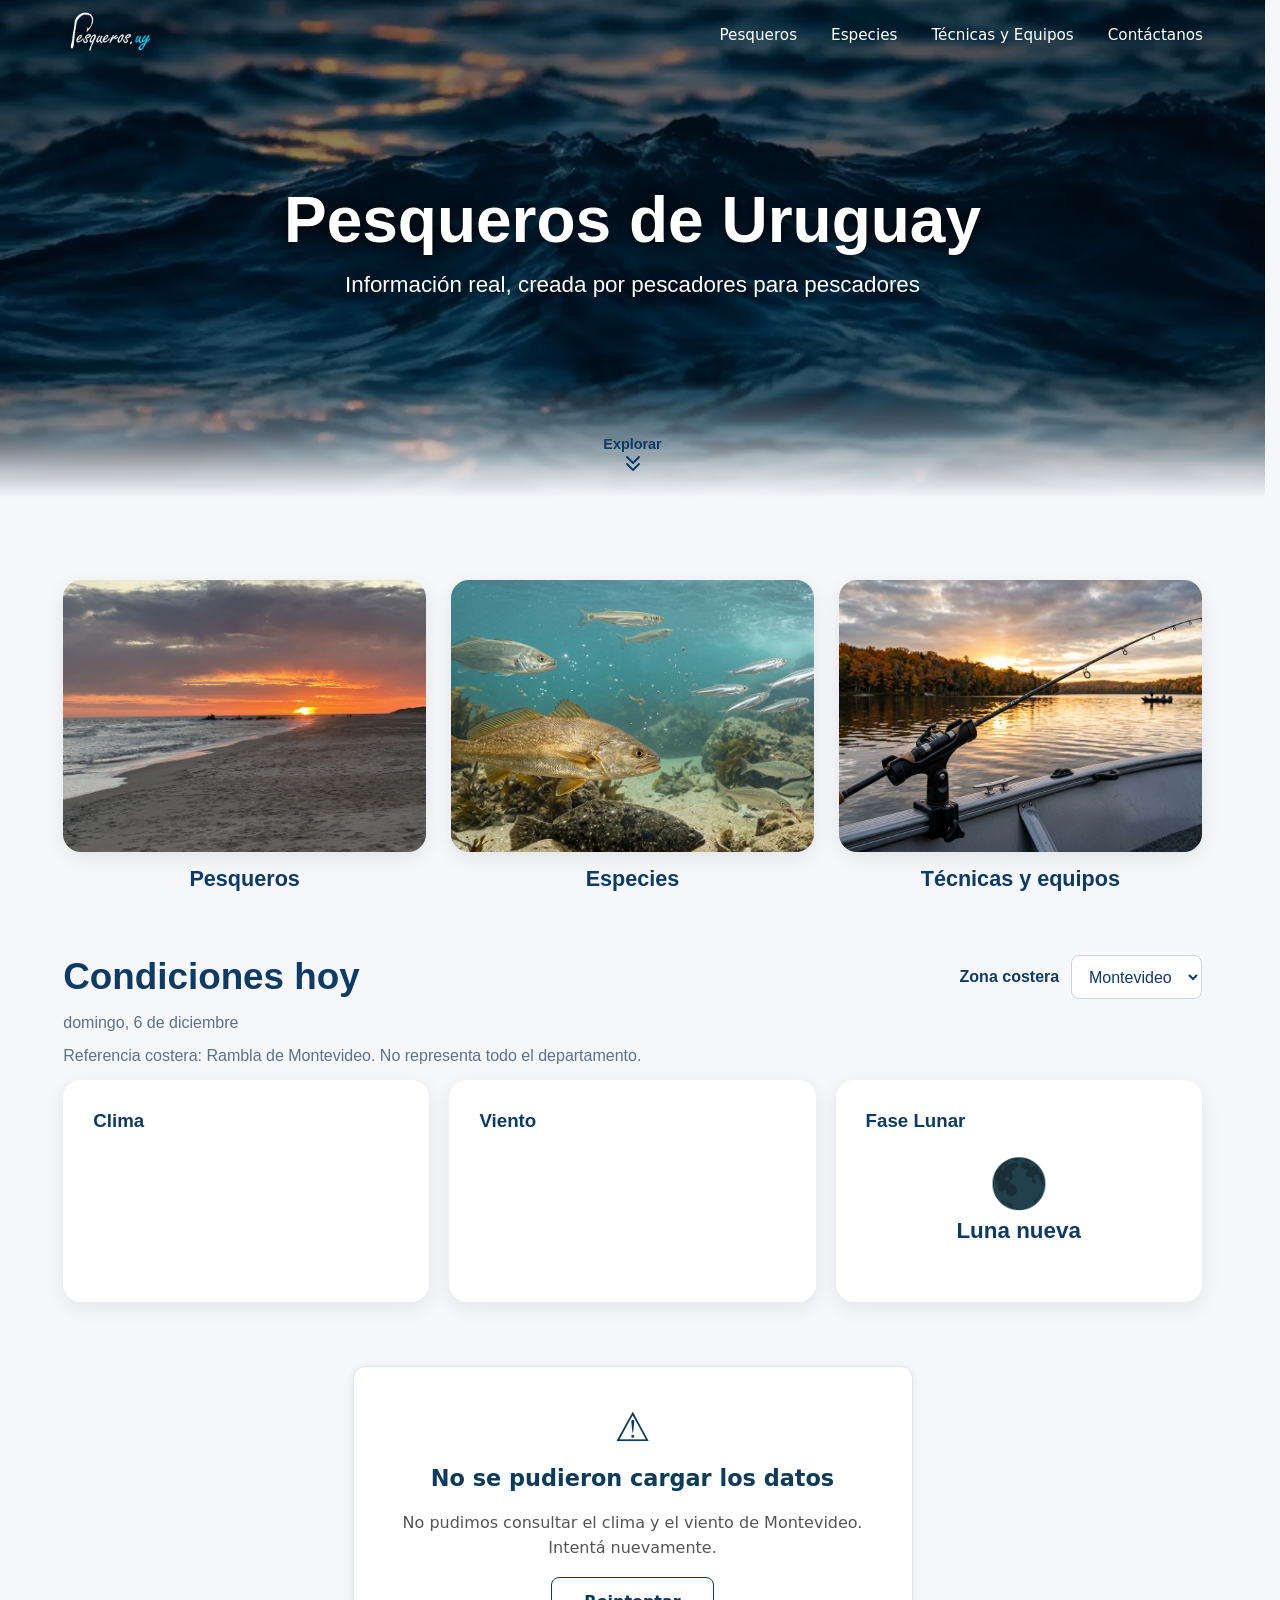
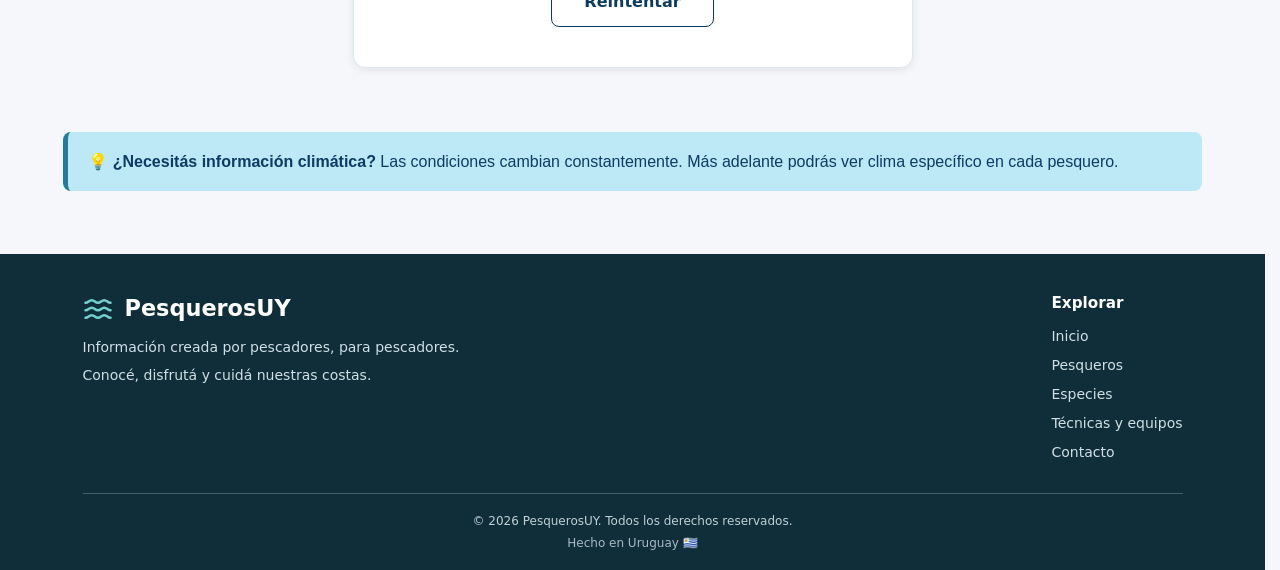
==== commit b98d2a90: "Interactividad del hero en movil" ====
--- a/index.html
+++ b/index.html
@@ -5,6 +5,7 @@
     <meta charset="UTF-8">
     <meta name="viewport" content="width=device-width, initial-scale=1.0">
     <title>Pesqueros de Uruguay</title>
+    <link rel="preload" as="image" href="Fotos/General/hero.webp">
 
     <link rel="stylesheet" href="css/home.css">
     <link rel="stylesheet" href="css/navbar.css">
@@ -23,7 +24,7 @@
 
     <section class="hero">
 
-        <video class="hero-video" autoplay muted loop playsinline preload="auto" poster="Fotos/General/hero.webp">
+        <video class="hero-video" muted loop playsinline preload="none" poster="Fotos/General/hero.webp" aria-hidden="true" tabindex="-1">
             <source src="video/hero.mp4?v=2" type="video/mp4">
         </video>
 
@@ -35,11 +36,18 @@
             </p>
         </div>
 
+        <a class="hero-explore" href="#explorar">
+            <span>Explorar</span>
+            <svg viewBox="0 0 24 24" width="24" height="24" fill="none" stroke="currentColor" stroke-width="2" stroke-linecap="round" stroke-linejoin="round" aria-hidden="true" focusable="false">
+                <path d="m6 5 6 6 6-6M6 12l6 6 6-6" />
+            </svg>
+        </a>
+
     </section>
 
 
     <!-- EXPLORAR -->
-<section class="container">
+<section class="container" id="explorar">
 
     <div class="explore-grid">
 
@@ -152,4 +160,4 @@
 
 </body>
 
-</html>+</html>
--- a/css/home.css
+++ b/css/home.css
@@ -10,6 +10,14 @@
     color:#0d3b66;
 }
 
+html {
+    scroll-behavior: smooth;
+}
+
+#explorar {
+    scroll-margin-top: 80px;
+}
+
 .container{
     width:min(1200px,90%);
     margin:auto;
@@ -31,7 +39,7 @@
 /* Reducir efectos en móviles y para usuarios
    que prefieren menos movimiento */
 
-@media (max-width: 700px),
+@media (max-width: 900px),
        (prefers-reduced-motion: reduce) {
     .hero-video,
     .hero-overlay {
@@ -49,8 +57,9 @@
 
 .hero {
     position: relative;
-    background-color: #0a3d62;
+    background: #0a3d62 url("../Fotos/General/hero.webp") center / cover no-repeat;
     height: 500px;
+    padding: 100px 20px 120px;
     display: flex;
     justify-content: center;
     align-items: center;
@@ -69,6 +78,22 @@
     object-position: center;
 
     z-index: 0;
+    /* El elemento completo permanece oculto hasta reproducirse, incluidos sus controles nativos. */
+    visibility: hidden;
+    pointer-events: none;
+}
+
+.hero-video.is-playing {
+    visibility: visible;
+}
+
+.hero::before {
+    content: "";
+    position: absolute;
+    inset: 0;
+    z-index: 1;
+    pointer-events: none;
+    background: linear-gradient(to bottom, rgba(0, 20, 35, .5), rgba(0, 20, 35, .35));
 }
 
 .hero::after {
@@ -94,6 +119,42 @@
     z-index: 2;
 
     padding: 0 20px;
+    max-width: 900px;
+    text-shadow: 0 2px 12px rgba(0, 0, 0, .65);
+}
+
+.hero-explore {
+    position: absolute;
+    z-index: 3;
+    bottom: 12px;
+    left: 50%;
+    transform: translateX(-50%);
+    display: flex;
+    flex-direction: column;
+    align-items: center;
+    justify-content: center;
+    min-width: 96px;
+    min-height: 64px;
+    padding: 6px 16px;
+    color: #0d3b66;
+    font-size: .9rem;
+    font-weight: 600;
+    text-decoration: none;
+    border-radius: 8px;
+}
+
+.hero-explore:focus-visible {
+    outline: 3px solid #227c9d;
+    outline-offset: 3px;
+}
+
+.hero-explore svg {
+    animation: hero-arrow 2s ease-in-out infinite;
+}
+
+@keyframes hero-arrow {
+    0%, 100% { transform: translateY(0); }
+    50% { transform: translateY(4px); }
 }
 
 .hero h1{
@@ -331,6 +392,18 @@
 
 /* Accesibilidad */
 @media (prefers-reduced-motion: reduce) {
+    html {
+        scroll-behavior: auto;
+    }
+
+    .hero-video.is-playing {
+        visibility: hidden;
+    }
+
+    .hero-explore svg {
+        animation: none;
+    }
+
     .guide-image img {
         transition: none;
     }
@@ -343,6 +416,13 @@
 
 
 @media(max-width:900px){
+
+    .home-page .hero {
+        height: auto;
+        min-height: 100vh;
+        min-height: 100svh;
+        margin-bottom: 24px;
+    }
 
     .hero h1{
         font-size:2.5rem;
@@ -370,13 +450,8 @@
         width: 92%;
     }
 
-    .hero {
-        height: 380px;
-        padding: 0 20px;
-    }
-
     .hero h1 {
-        font-size: 2rem;
+        font-size: clamp(2rem, 8vw, 2.5rem);
         line-height: 1.15;
     }
 
@@ -398,4 +473,4 @@
         padding: 20px;
     }
 
-}+}
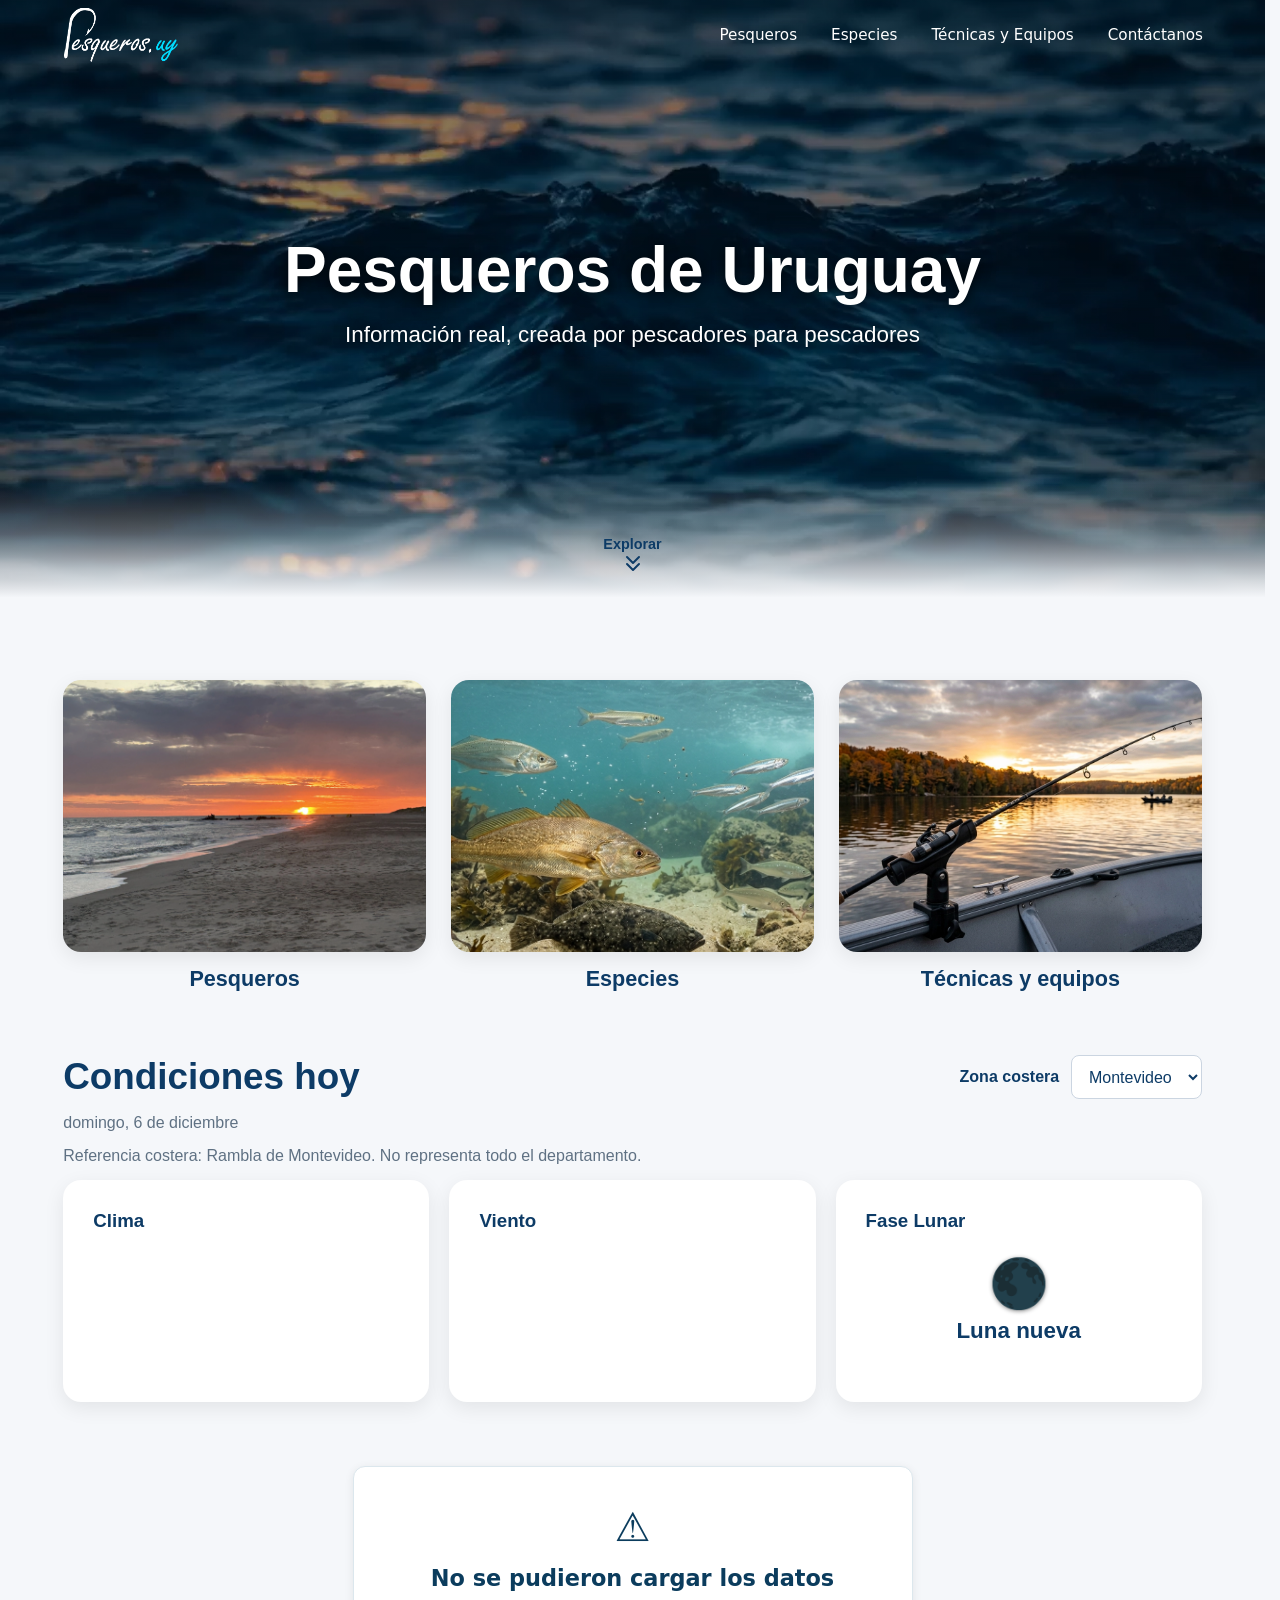
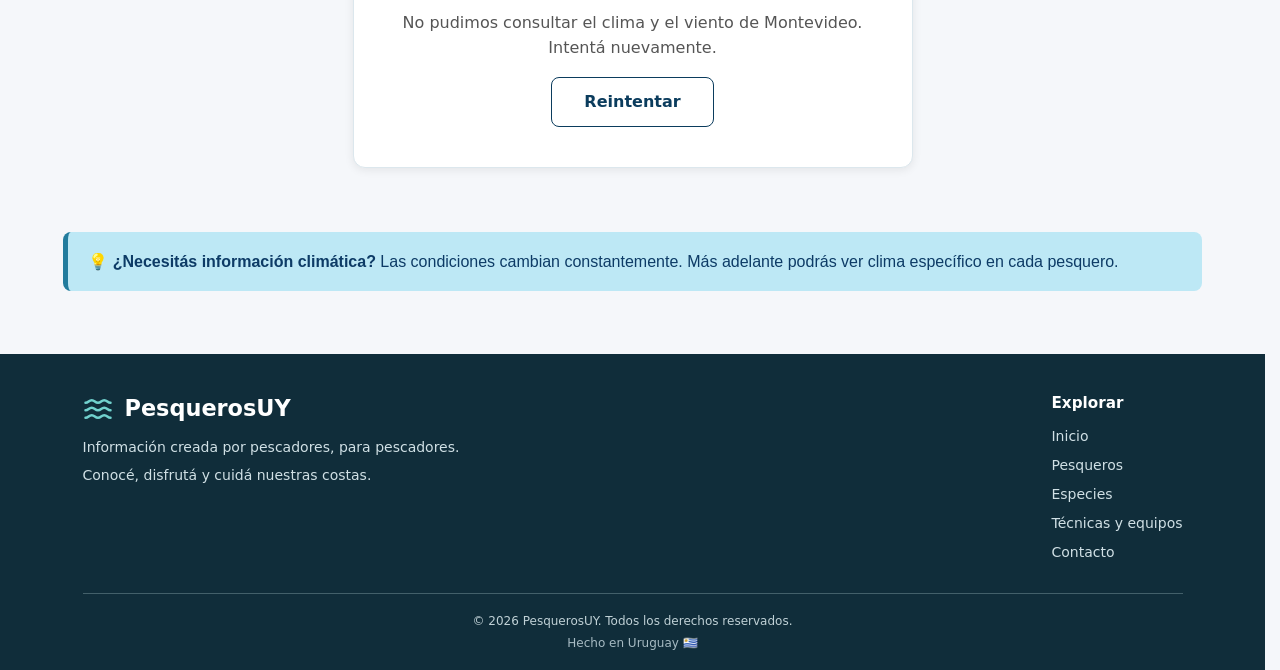
==== commit ae49ffd5: "Mejora de cards de clima en Home" ====
--- a/index.html
+++ b/index.html
@@ -95,7 +95,7 @@
         <p id="fecha" class="info-date"></p>
         <p id="referencia-clima" class="weather-reference"></p>
 
-        <div class="info-grid">
+        <div class="info-grid" data-weather="neutral">
 
             <div class="card">
                 <h3>Clima</h3>
--- a/css/home.css
+++ b/css/home.css
@@ -58,7 +58,7 @@
 .hero {
     position: relative;
     background: #0a3d62 url("../Fotos/General/hero.webp") center / cover no-repeat;
-    height: 500px;
+    height: 600px;
     padding: 100px 20px 120px;
     display: flex;
     justify-content: center;
@@ -231,6 +231,7 @@
     font-size: 1rem;
 }
 
+
 .card {
     min-height: 220px;
 }
@@ -312,6 +313,74 @@
 
     box-shadow:
     0 6px 20px rgba(0,0,0,.08);
+}
+
+/* Ambiente compartido por Clima, Viento y Fase Lunar. */
+.info-grid[data-weather] {
+    --weather-image: none;
+    --weather-overlay: transparent;
+    --weather-background: #fff;
+    --weather-text: #0d3b66;
+    --weather-detail: #5f7183;
+}
+
+.info-grid[data-weather]:not([data-weather="neutral"]) {
+    --weather-overlay: rgba(8, 24, 42, .66);
+    --weather-background: #152c42;
+    --weather-text: #fff;
+    --weather-detail: #f1f5f9;
+}
+
+/* No hay un recurso diurno totalmente despejado: reutilizamos el cielo azul. */
+.info-grid[data-weather="day-clear"],
+.info-grid[data-weather="day-partly-cloudy"] {
+    --weather-image: url("../Fotos/Clima/dia-parcialmente-nublado.webp");
+}
+
+.info-grid[data-weather="night-clear"] {
+    --weather-image: url("../Fotos/Clima/noche-estrellada.webp");
+}
+
+.info-grid[data-weather="night-partly-cloudy"] {
+    --weather-image: url("../Fotos/Clima/noche-parcialmente-nublado.webp");
+}
+
+.info-grid[data-weather="day-cloudy"] {
+    --weather-image: url("../Fotos/Clima/dia-nuboso.webp");
+}
+
+.info-grid[data-weather="night-cloudy"] {
+    --weather-image: url("../Fotos/Clima/noche-nuboso.webp");
+}
+
+.info-grid[data-weather="day-rainy"] {
+    --weather-image: url("../Fotos/Clima/dia-lluvioso.webp");
+}
+
+.info-grid[data-weather="night-rainy"] {
+    --weather-image: url("../Fotos/Clima/noche-lluviosa.webp");
+}
+
+.info-grid[data-weather] > .card {
+    background-color: var(--weather-background);
+    background-image: linear-gradient(var(--weather-overlay), var(--weather-overlay)), var(--weather-image);
+    background-size: cover;
+    background-position: center;
+    color: var(--weather-text);
+}
+
+.info-grid[data-weather] #temperature,
+.info-grid[data-weather] .wind-speed {
+    color: var(--weather-detail);
+}
+
+.info-grid[data-weather] #weather-icon,
+.info-grid[data-weather] #moon-icon {
+    filter: drop-shadow(0 1px 2px rgba(0, 0, 0, .45));
+}
+
+.info-grid[data-weather] [hidden] {
+    display: none;
 }
 
 .alert-box{
--- a/css/navbar.css
+++ b/css/navbar.css
@@ -45,6 +45,7 @@
     position: relative;
     display: flex;
     align-items: center;
+    min-height: 70px;
     padding: 6px clamp(20px, 5vw, 70px);
     color: #ffffff;
     background-color: var(--navbar-background);
@@ -61,24 +62,28 @@
 }
 
 .logo-container {
+    --logo-height: 54px;
     flex-shrink: 0;
 }
 
 .logo-container a {
-    display: flex;
-    align-items: center;
+    position: relative;
+    display: block;
+    width: calc(var(--logo-height) * 900 / 427);
+    height: var(--logo-height);
+    overflow: hidden;
     border-radius: 6px;
 }
 
 .logo {
+    /* Área visible del WebP: x=80, y=76, ancho=900, alto=427 (1046x656). */
+    position: absolute;
+    left: calc(var(--logo-height) * -80 / 427);
+    top: calc(var(--logo-height) * -76 / 427);
     display: block;
     width: auto;
-    height: 58px;
-    transition: transform 0.2s ease;
-}
-
-.logo:hover {
-    transform: scale(1.05);
+    max-width: none;
+    height: calc(var(--logo-height) * 656 / 427);
 }
 
 .menu-toggle {
@@ -158,14 +163,47 @@
     outline-offset: 3px;
 }
 
+@media (min-width: 901px) {
+    .nav-menu {
+        display: flex;
+        align-self: stretch;
+    }
+
+    .nav-menu ul {
+        align-items: stretch;
+    }
+
+    .nav-menu ul li {
+        display: flex;
+    }
+
+    .nav-menu ul li a {
+        position: relative;
+        display: flex;
+        align-items: center;
+    }
+
+    .nav-menu a[aria-current]::after {
+        content: "";
+        position: absolute;
+        left: 13px;
+        right: 13px;
+        bottom: -6px;
+        height: 2px;
+        background-color: #ffffff;
+        pointer-events: none;
+    }
+}
+
 @media (max-width: 900px) {
     .main-header {
         justify-content: space-between;
+        min-height: 62px;
         padding: 5px 15px;
     }
 
-    .logo {
-        height: 52px;
+    .logo-container {
+        --logo-height: 48px;
     }
 
     .menu-toggle {
@@ -216,11 +254,14 @@
         border-radius: 0;
         white-space: normal;
     }
+
+    .nav-menu a[aria-current] {
+        font-weight: 700;
+    }
 }
 
 @media (prefers-reduced-motion: reduce) {
     .main-header,
-    .logo,
     .menu-toggle,
     .bar,
     .nav-menu,
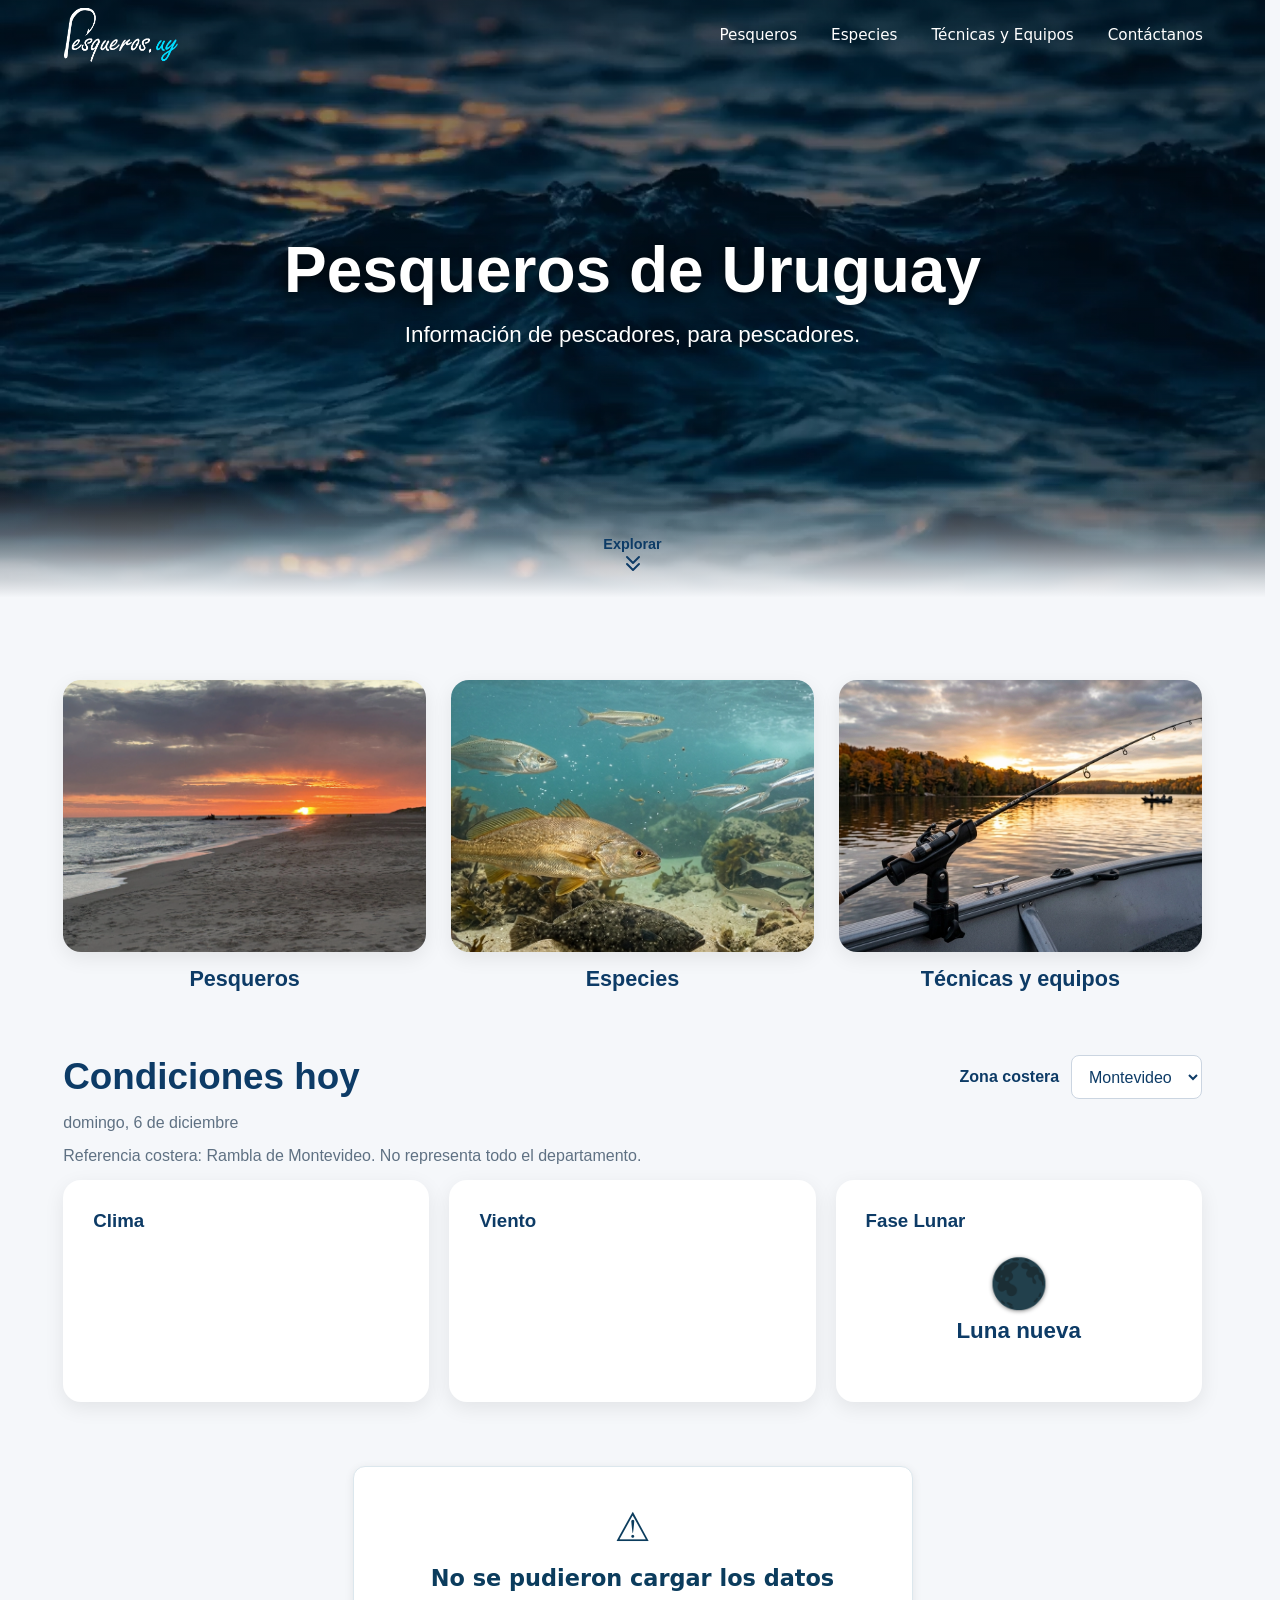
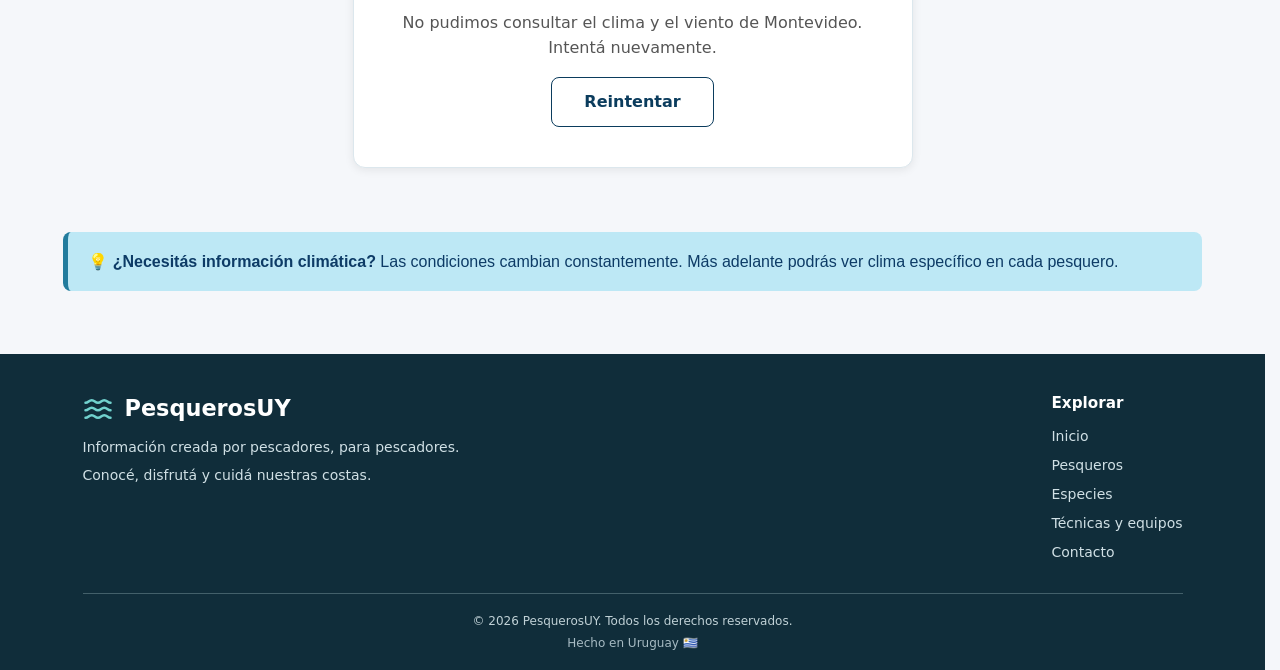
==== commit aa3ac0d0: "Ahora si, listas las cards del index" ====
--- a/index.html
+++ b/index.html
@@ -32,7 +32,7 @@
             <h1>Pesqueros de Uruguay</h1>
 
             <p>
-                Información real, creada por pescadores para pescadores
+                Información de pescadores, para pescadores.
             </p>
         </div>
 
--- a/css/home.css
+++ b/css/home.css
@@ -331,8 +331,10 @@
     --weather-detail: #f1f5f9;
 }
 
-/* No hay un recurso diurno totalmente despejado: reutilizamos el cielo azul. */
-.info-grid[data-weather="day-clear"],
+.info-grid[data-weather="day-clear"] {
+    --weather-image: url("../Fotos/Clima/dia-despejado.webp");
+}
+
 .info-grid[data-weather="day-partly-cloudy"] {
     --weather-image: url("../Fotos/Clima/dia-parcialmente-nublado.webp");
 }
@@ -362,11 +364,55 @@
 }
 
 .info-grid[data-weather] > .card {
+    position: relative;
+    isolation: isolate;
+    overflow: hidden;
     background-color: var(--weather-background);
-    background-image: linear-gradient(var(--weather-overlay), var(--weather-overlay)), var(--weather-image);
+    color: var(--weather-text);
+}
+
+/* Mismo lienzo y origen; cada card recorta su propia ventana del cielo. */
+.info-grid[data-weather] > .card::before {
+    content: "";
+    position: absolute;
+    z-index: -2;
+    pointer-events: none;
+    left: var(--sky-x, 0px);
+    top: var(--sky-y, 0px);
+    width: var(--sky-width, 100%);
+    height: var(--sky-height, 100%);
+    background-image: var(--weather-image);
     background-size: cover;
     background-position: center;
-    color: var(--weather-text);
+    background-repeat: no-repeat;
+    animation: weather-sky-drift 80s ease-in-out infinite alternate;
+    animation-play-state: paused;
+}
+
+.info-grid[data-weather]:not([data-weather="neutral"]) > .card::before {
+    animation-play-state: running;
+}
+
+/* El contraste permanece fijo mientras se desplaza únicamente la imagen. */
+.info-grid[data-weather] > .card::after {
+    content: "";
+    position: absolute;
+    z-index: -1;
+    pointer-events: none;
+    inset: 0;
+    background: var(--weather-overlay);
+}
+
+@keyframes weather-sky-drift {
+    from { transform: translateX(12px); }
+    to { transform: translateX(-12px); }
+}
+
+@media (prefers-reduced-motion: reduce) {
+    .info-grid[data-weather] > .card::before {
+        animation: none;
+        transform: none;
+    }
 }
 
 .info-grid[data-weather] #temperature,
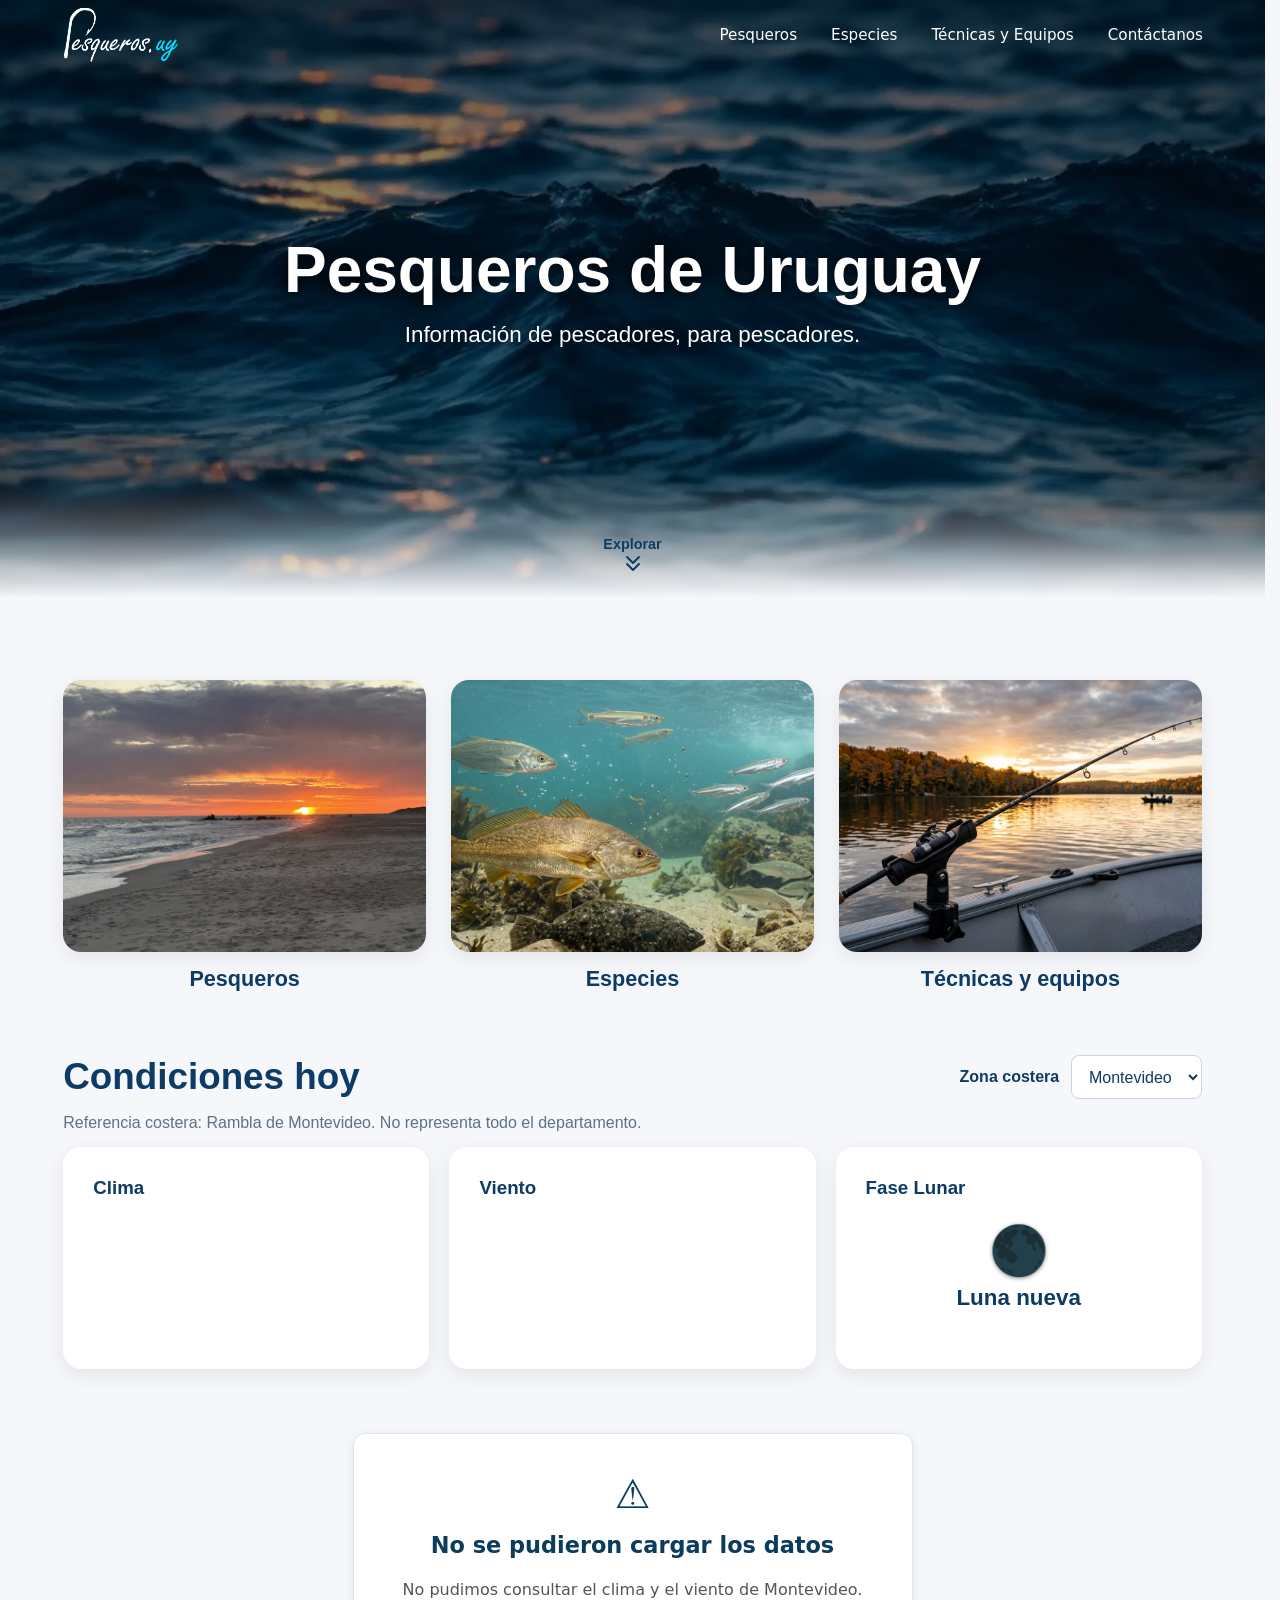
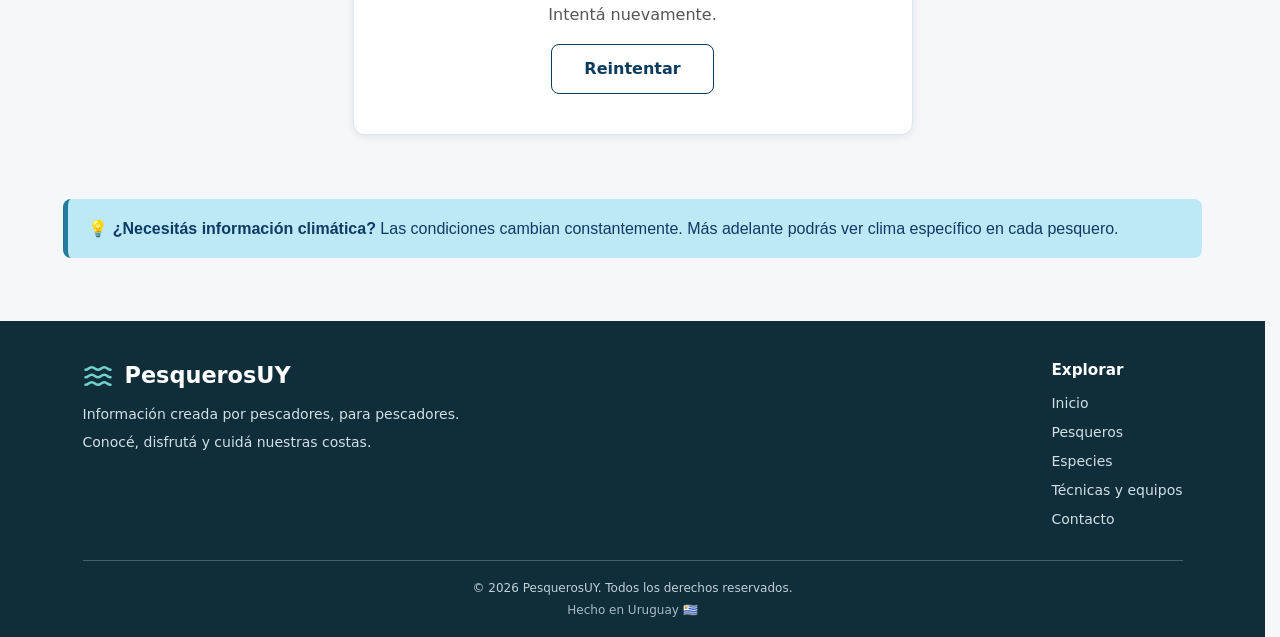
==== commit d0a7e016: "Correcciones en JSON. Correcciones en index" ====
--- a/index.html
+++ b/index.html
@@ -92,7 +92,6 @@
             </div>
         </div>
 
-        <p id="fecha" class="info-date"></p>
         <p id="referencia-clima" class="weather-reference"></p>
 
         <div class="info-grid" data-weather="neutral">
--- a/css/home.css
+++ b/css/home.css
@@ -224,7 +224,6 @@
     outline-offset: 3px;
 }
 
-.info-date,
 .weather-reference {
     margin: 0 0 15px;
     color: #5f7183;
@@ -257,6 +256,14 @@
 #weather-icon {
     font-size: 3rem;
     line-height: 1;
+}
+
+/* Bootstrap Icons cloud-moon, MIT: Fotos/Clima/icons/LICENSE. */
+#weather-icon img {
+    display: block;
+    width: 1em;
+    height: 1em;
+    filter: brightness(0) invert(1);
 }
 
 #weather-condition {
